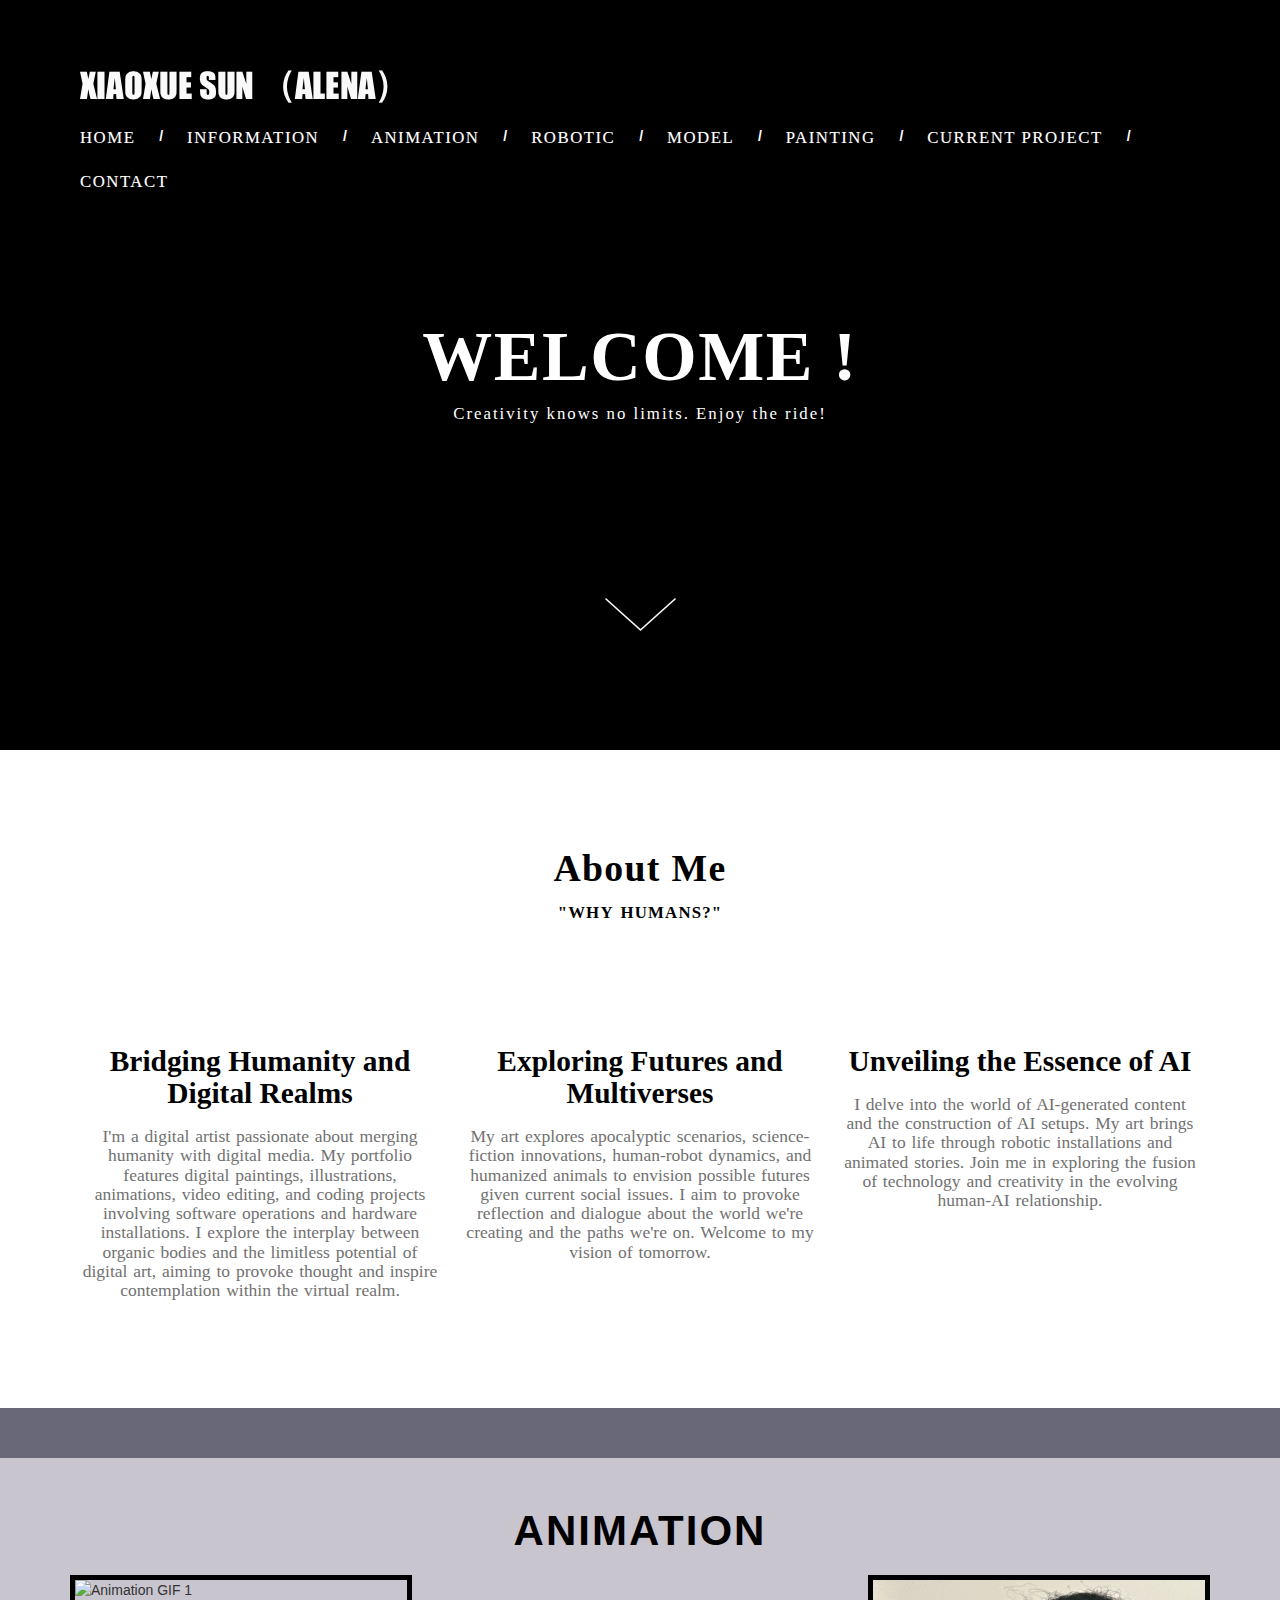
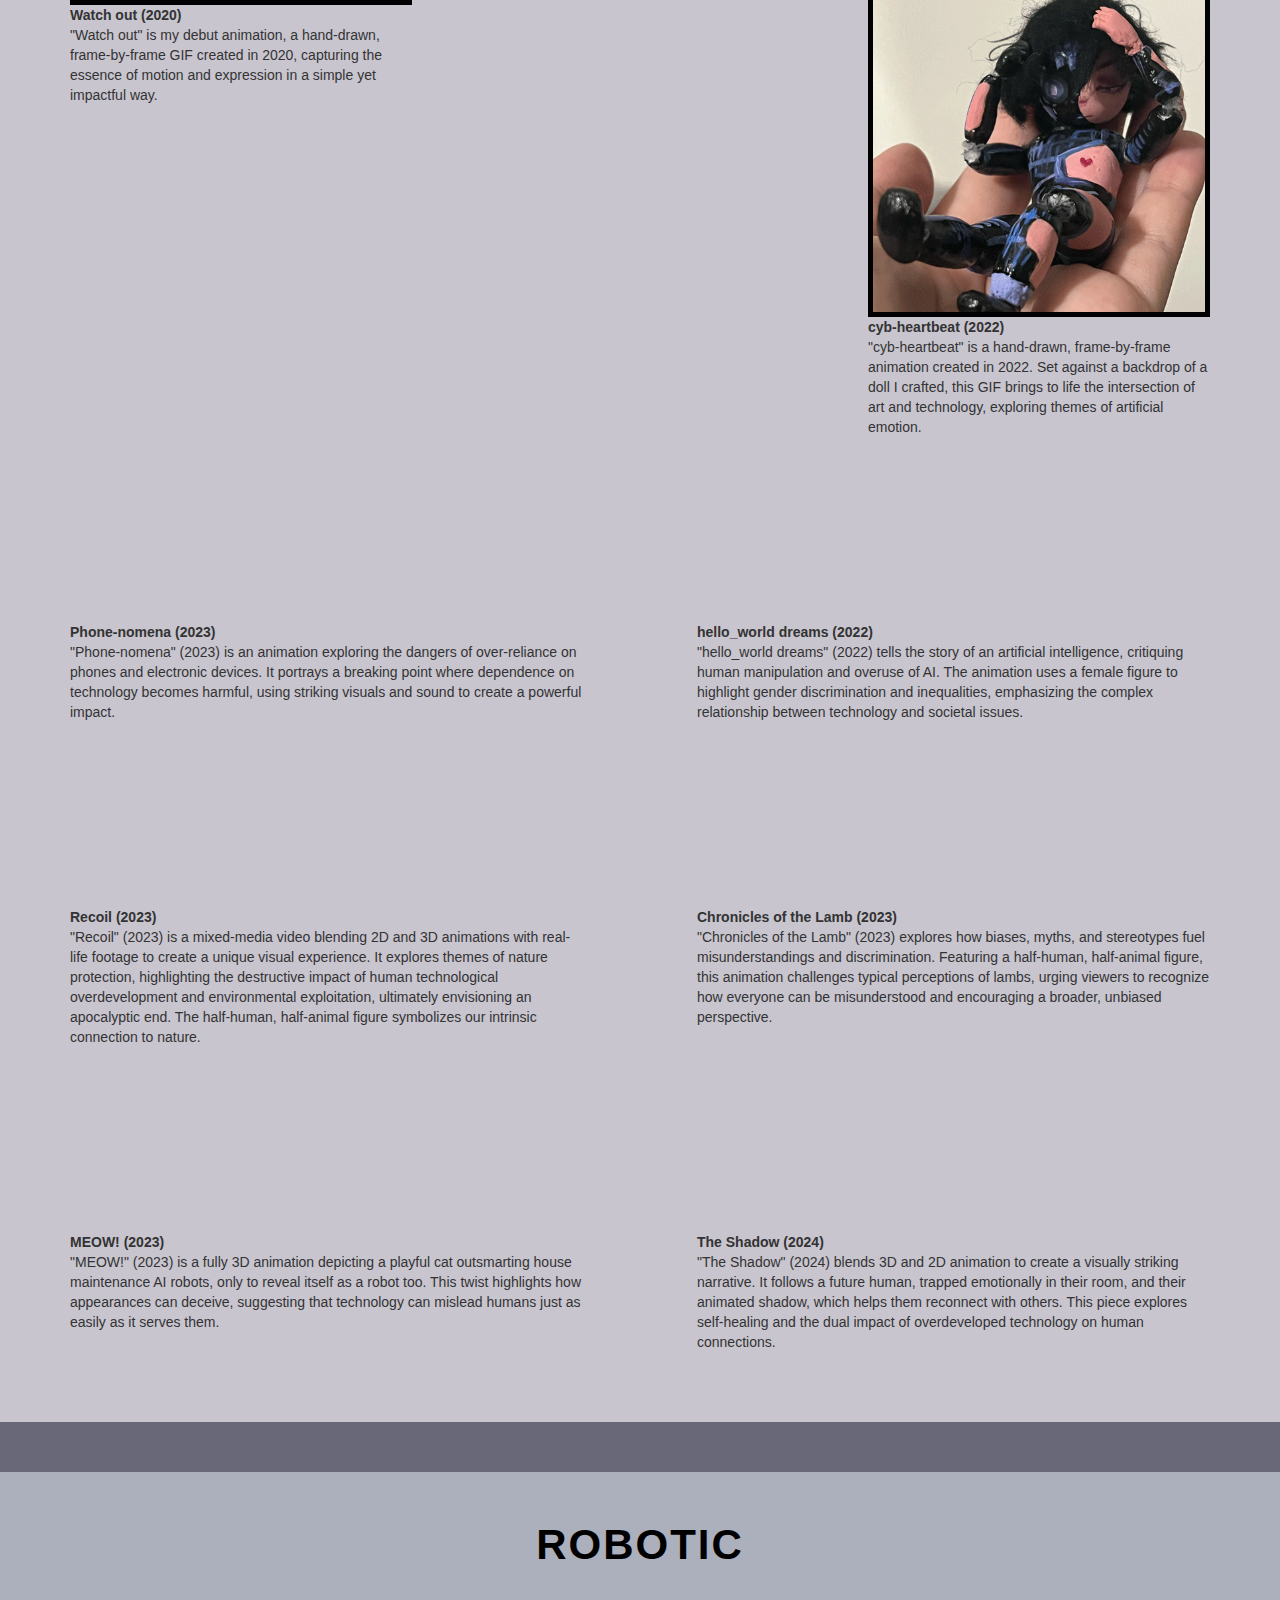
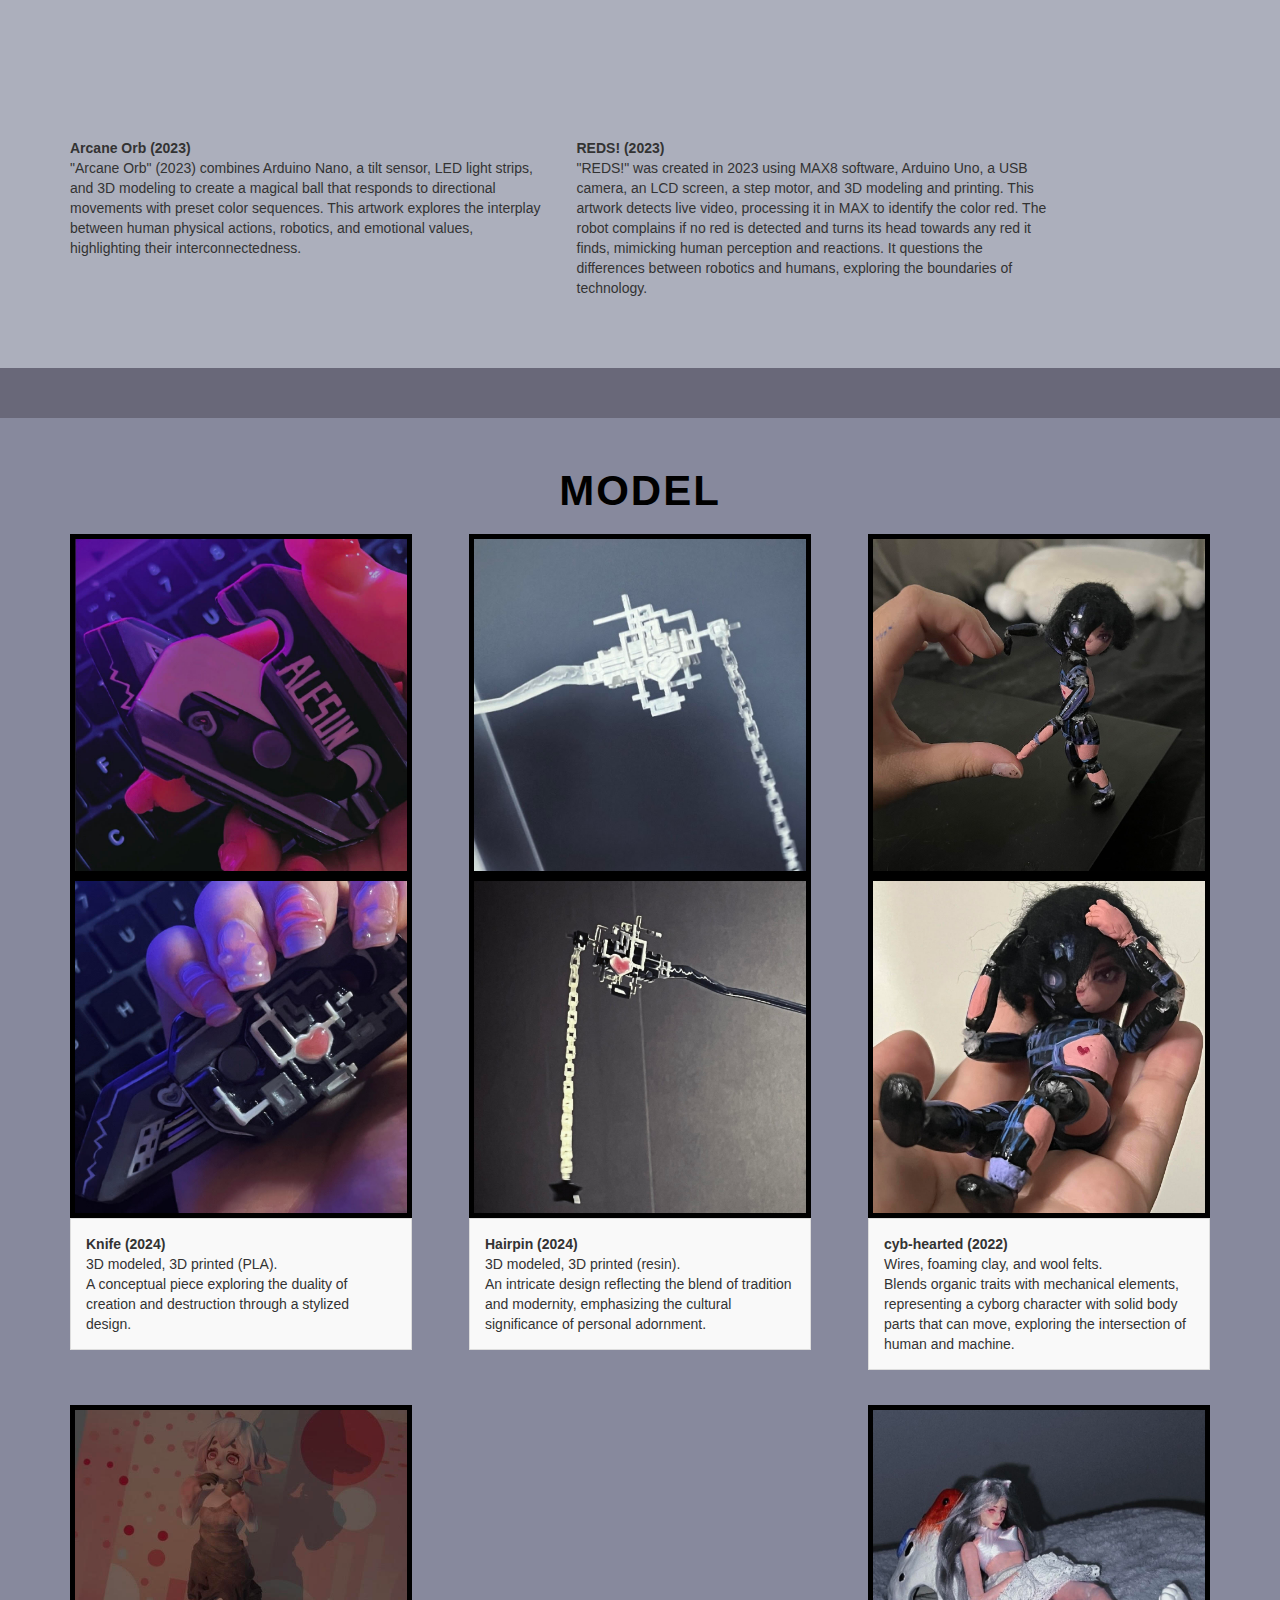
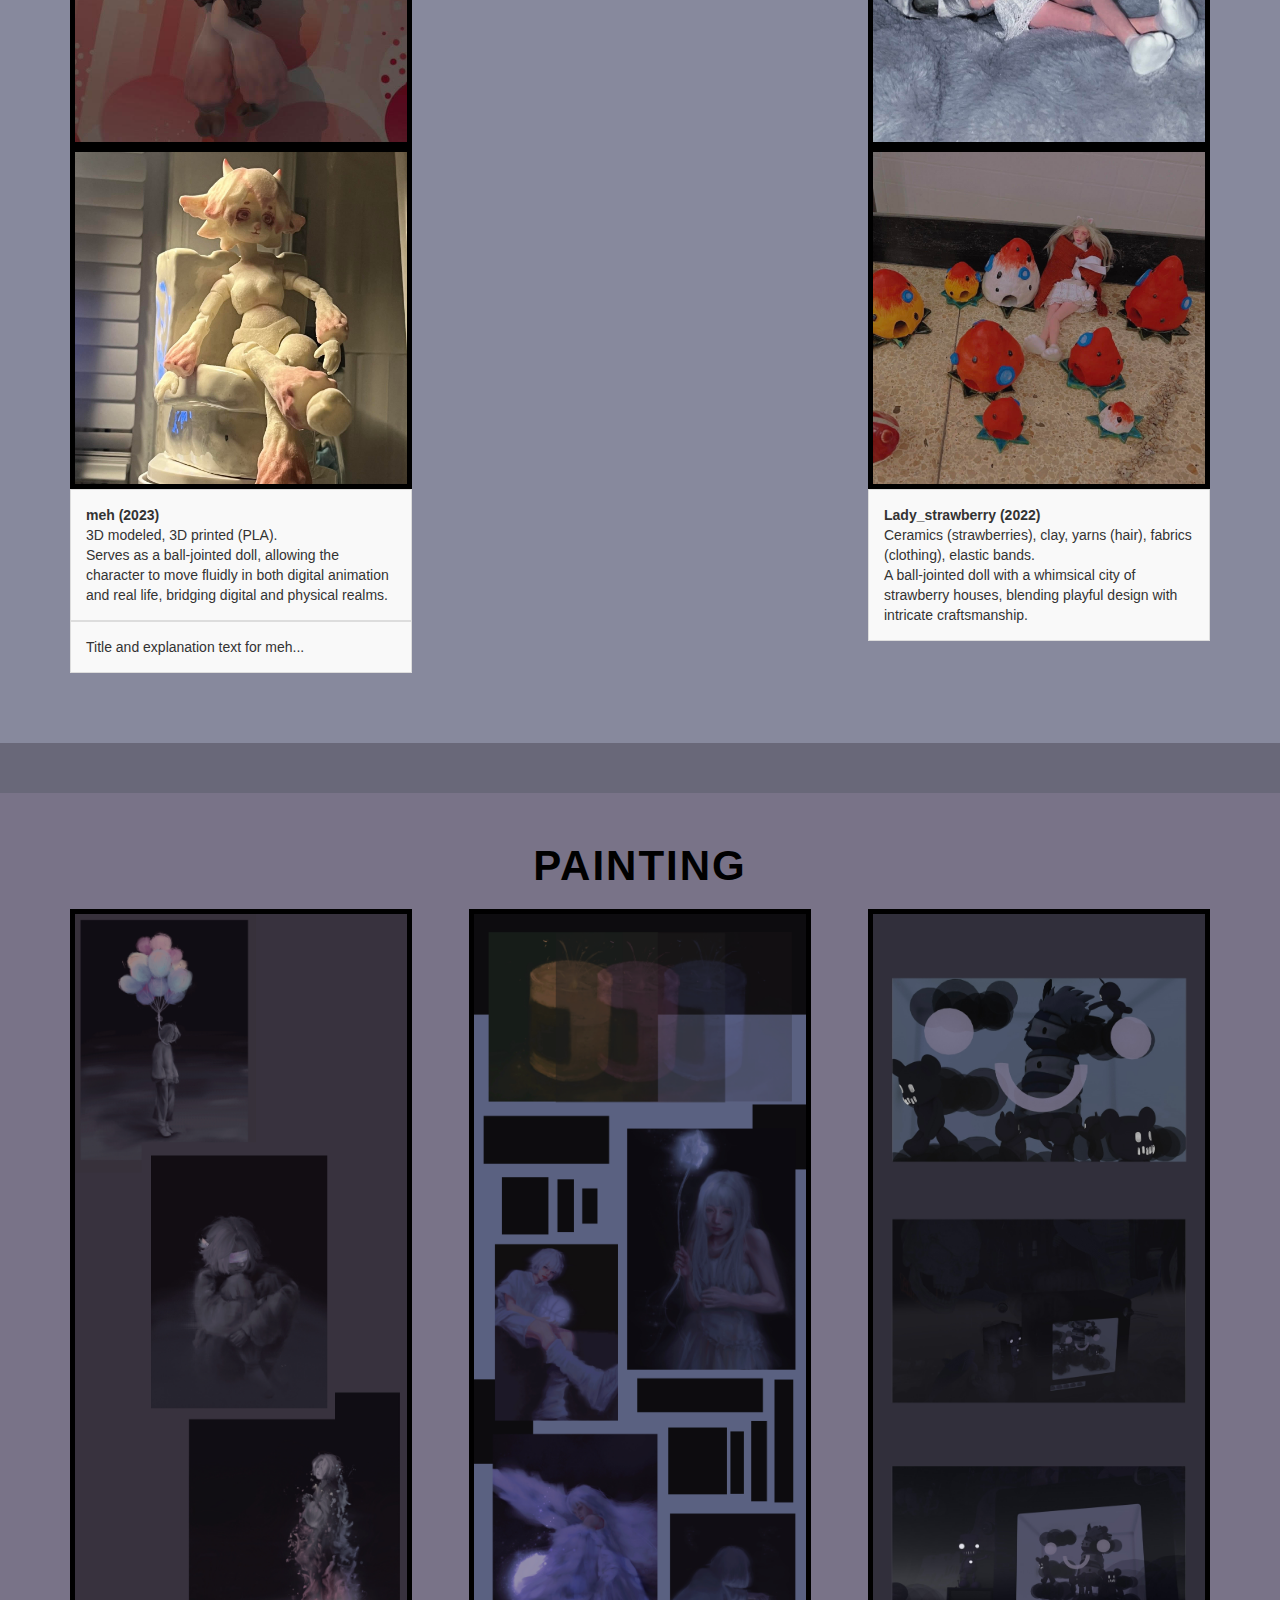
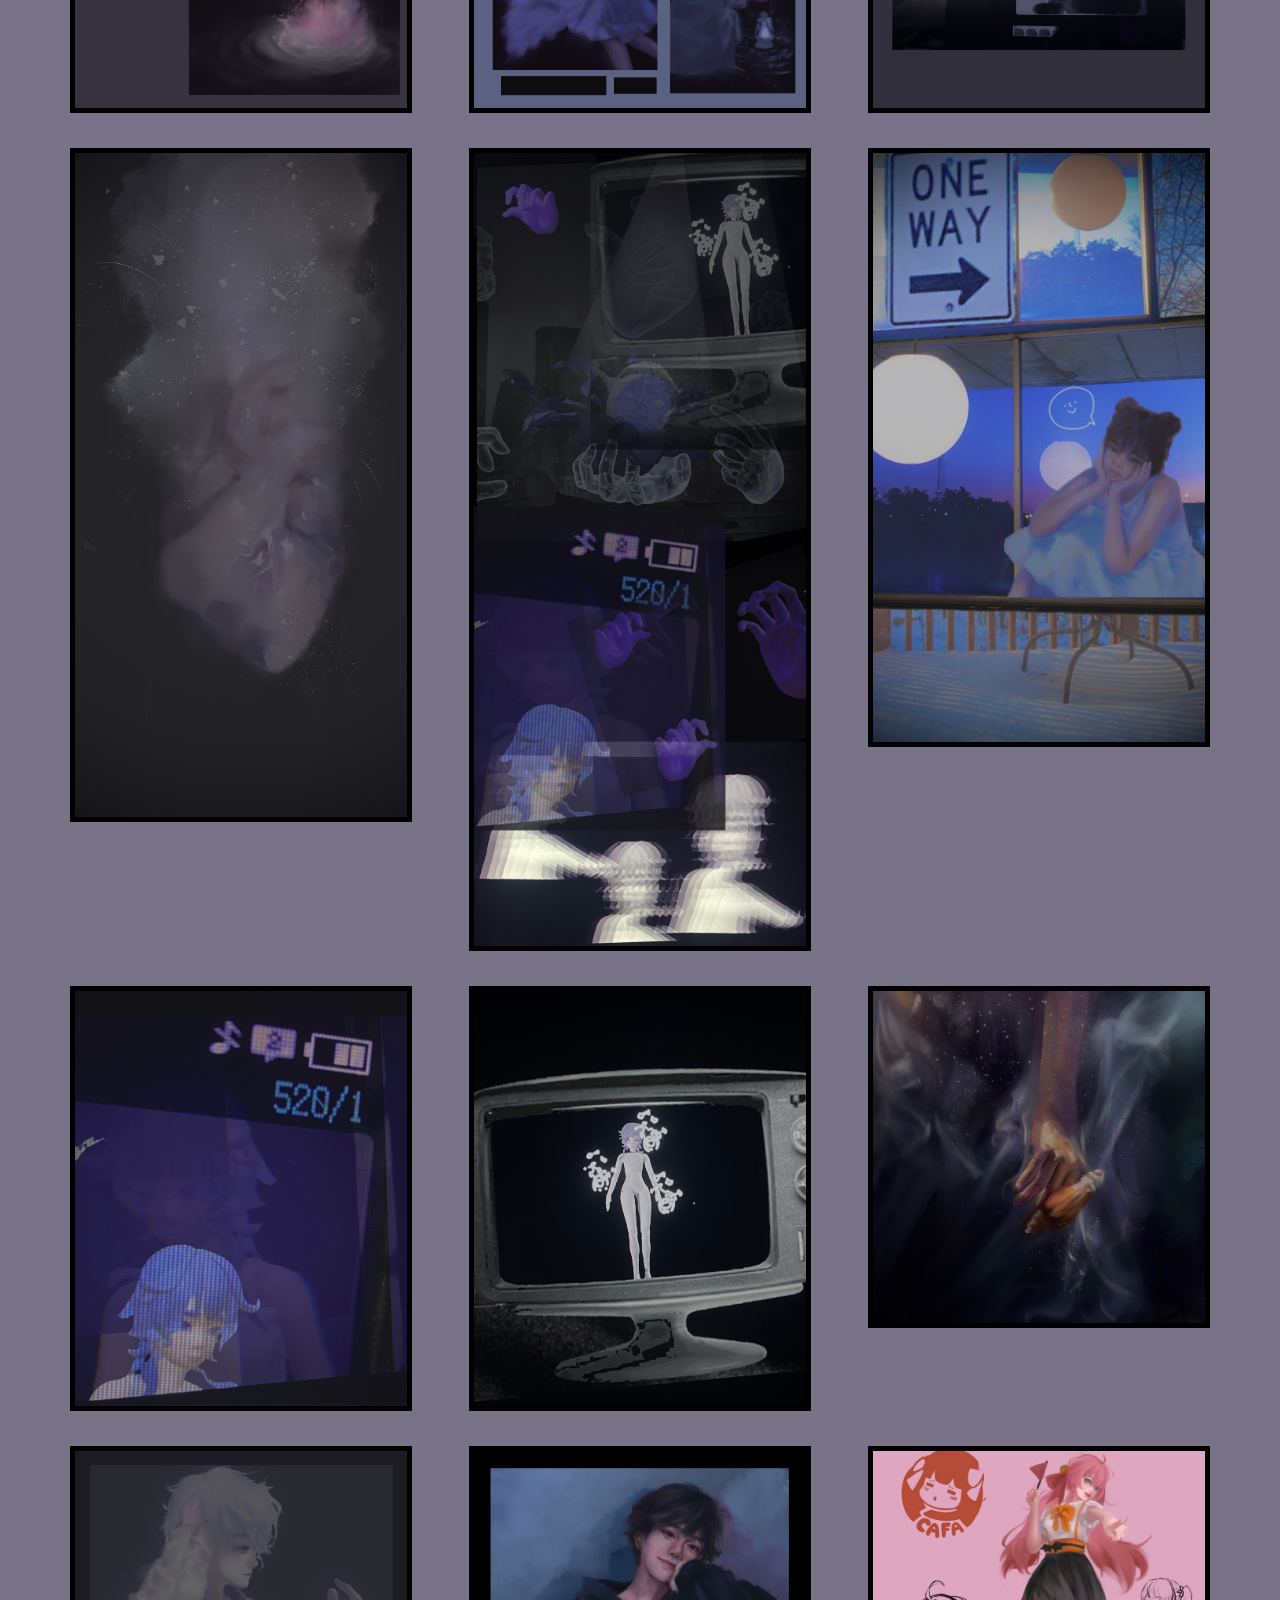
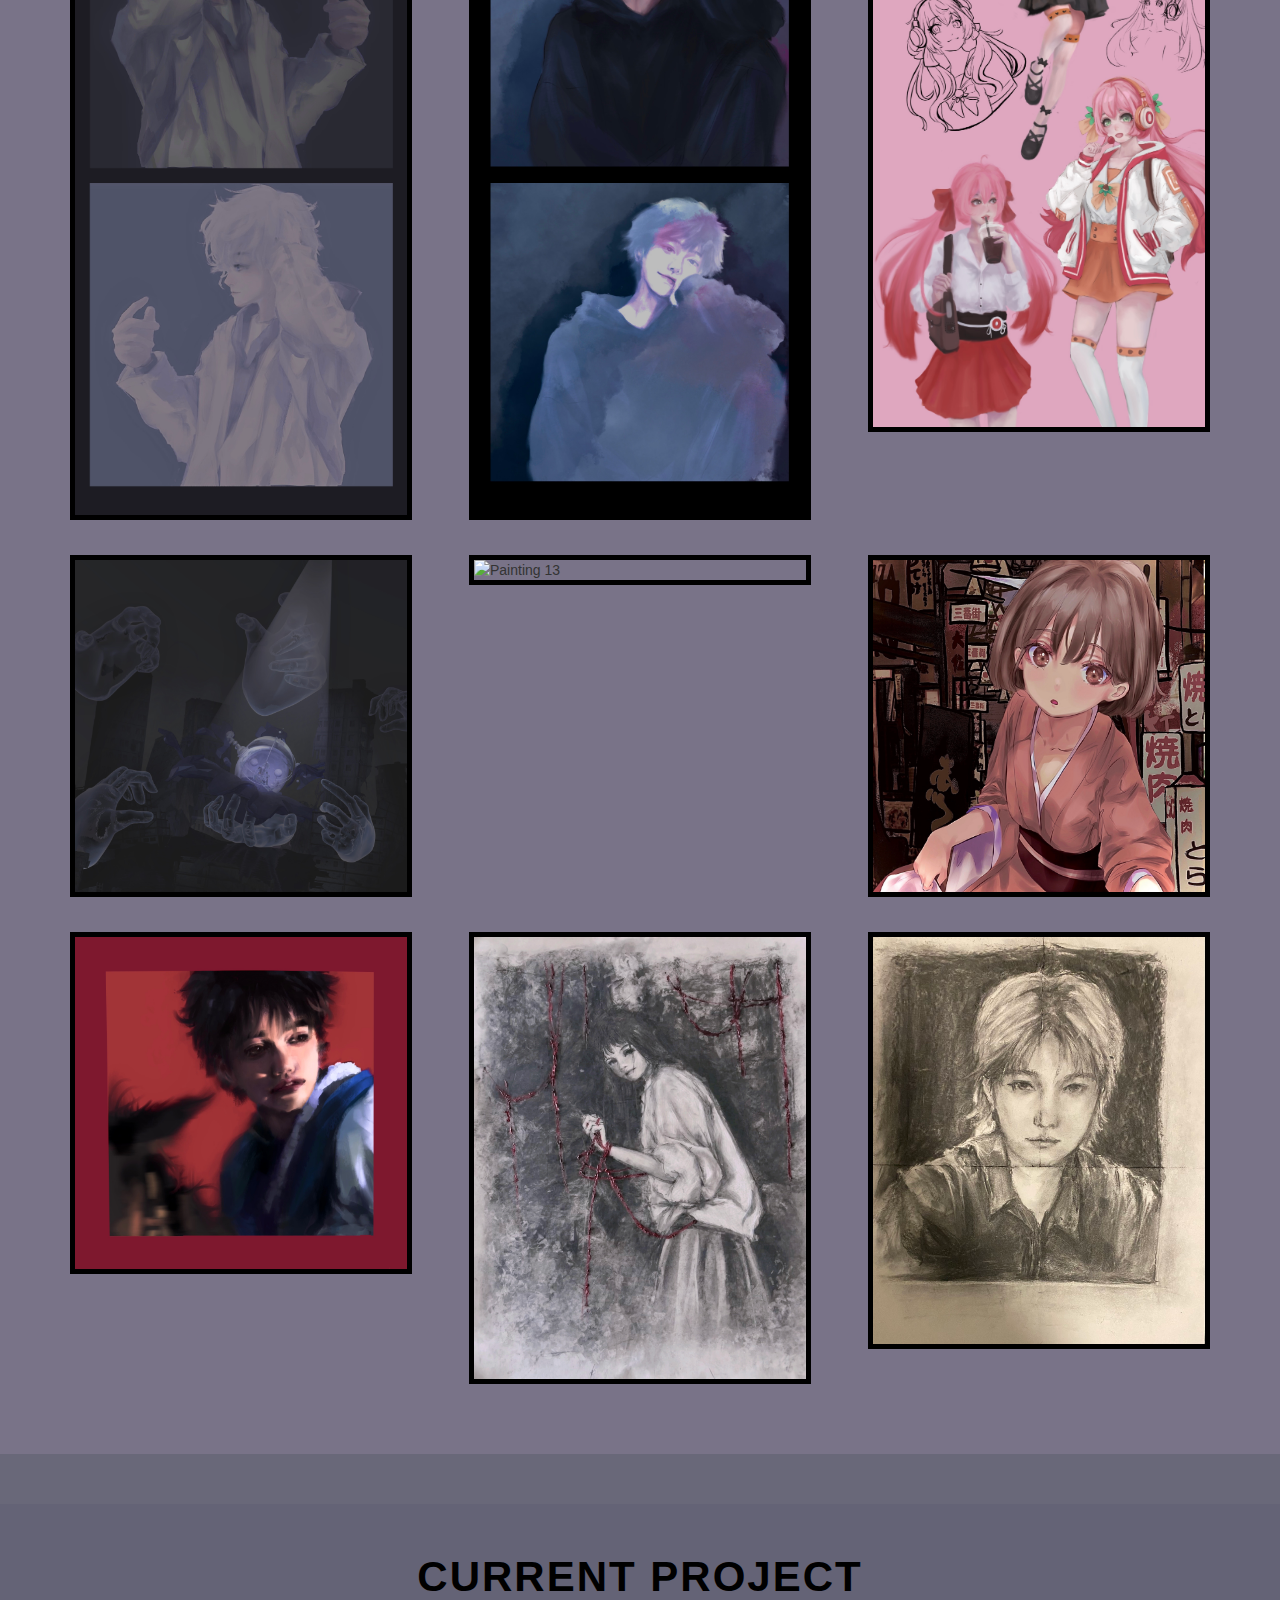
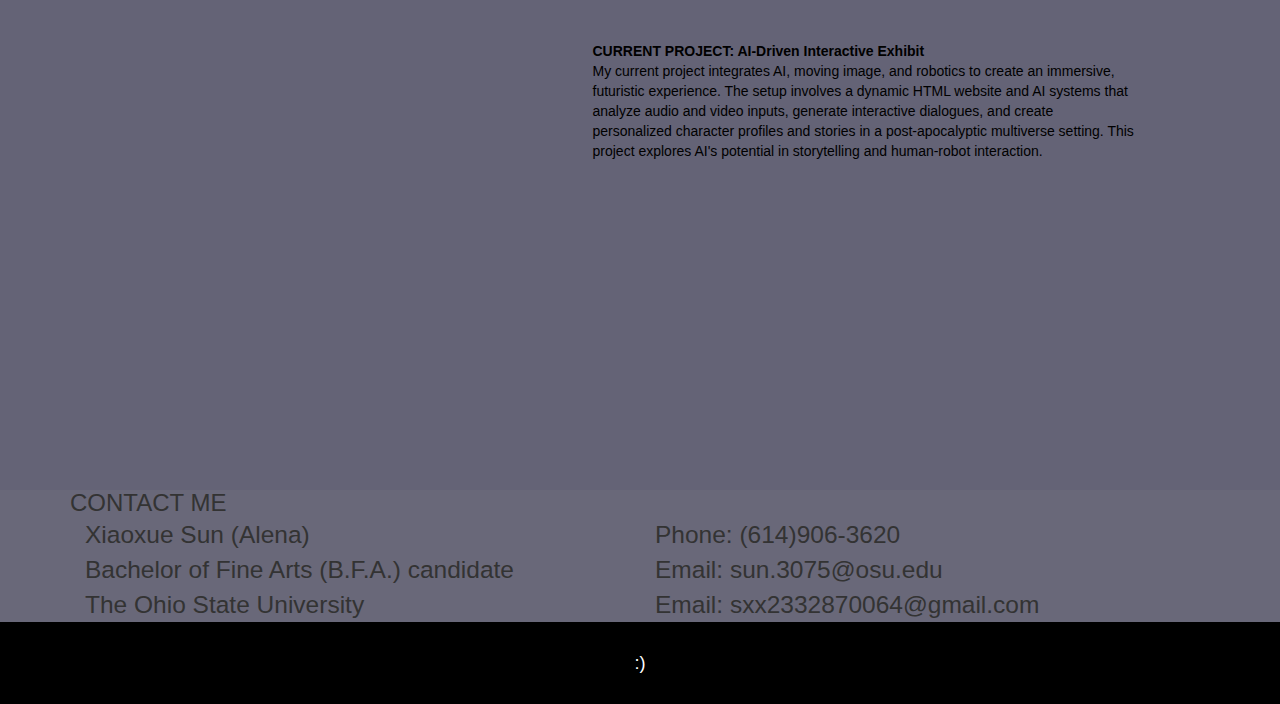
==== index.html @ a2a68586 "0" ====
<!DOCTYPE html>
<html>
<head>
<title>Home</title>
<link href="css/bootstrap.css" rel='stylesheet' type='text/css'/>
<link href="css/style.css" rel="stylesheet" type="text/css" media="all"/>
<link href='#css?family=Source+Code+Pro:200,300,400,500,600,700,900' rel='stylesheet' type='text/css'>
<meta name="viewport" content="width=device-width, initial-scale=1">
<meta name="keywords" content="Jalil Responsive web template, Bootstrap Web Templates, Flat Web Templates, Andriod Compatible web template, 
Smartphone Compatible web template, free webdesigns for Nokia, Samsung, LG, SonyErricsson, Motorola web design" />
<script type="application/x-javascript"> addEventListener("load", function() { setTimeout(hideURLbar, 0); }, false); function hideURLbar(){ window.scrollTo(0,1); } </script>
<script src="js/jquery.min.js"> </script>
<!---- start-smoth-scrolling---->
<script type="text/javascript" src="js/move-top.js"></script>
<script type="text/javascript" src="js/easing.js"></script>
<script type="text/javascript">
	jQuery(document).ready(function($) {
		$(".scroll").click(function(event){		
			event.preventDefault();
			$('html,body').animate({scrollTop:$(this.hash).offset().top},900);
		});
	});
</script>
<!---- start-smoth-scrolling---->

</head>
<body>
<!--body-->
<div id="home" class="banner">
	 <div class="container">
		 <div class="top-header">		  
				<div class="logo">
					<a href="index.html"><img src="images/logo.png" alt="" /></a>
				</div>
			  <div class="top-menu">
					<span class="menu"> </span>
				  <ul>
				      <nav class="cl-effect-5">
							<li><a class="active scroll"  href="#home"><span data-hover="HOME">HOME</span></a></li> 
							<li>/</li>
							<li><a class="scroll" href="#information"><span data-hover="INFORMATION">INFORMATION</span></a></li>
							<li>/</li>
							<li><a class="scroll" href="#animation"><span data-hover="ANIMATION">ANIMATION</span></a></li>
							<li>/</li>
							<li><a class="scroll" href="#robotic"><span data-hover="ROBOTIC">ROBOTIC</span></a></li> 
							<li>/</li>
							<li><a class="scroll" href="#model"><span data-hover="MODEL">MODEL</span></a></li> 
							<li>/</li>
							<li><a class="scroll" href="#painting"><span data-hover="PAINTING">PAINTING</span></a></li>
							<li>/</li>
							<li><a class="scroll" href="#current-project"><span data-hover="CURRENT PROJECT">CURRENT PROJECT</span></a></li>
							<li>/</li>
							<li><a class="scroll" href="#contact"><span data-hover="CONTACT">CONTACT</span></a></li>
					 </nav>
				  </ul>			 	 
			  </div>	
				<!-- script-for-menu -->
			 <script>
				$("span.menu").click(function(){
					$(".top-menu ul").slideToggle("slow" , function(){
					});
				});
			 </script>
			 <!-- script-for-menu -->
			 <div class="clearfix"></div>			
		 </div>	 
		 <div class="banner-info">	
			<h1>WELCOME !</h1>
			<h3>Creativity knows no limits. Enjoy the ride!</h3>
			<a class="downarrow scroll" href="#information"><span> </span></a>
		 </div>
	 </div>
</div>
<!---->
<div id="information" class="service">
	 <div class="container">
		 <div class="service-head">
		 <h3>About Me</h3>
		 <h4>"WHY HUMANS?"</h4>
		 </div>
		 <div class="service-grids">
			 <div class="col-md-4 service-grid">
				 <h3>Bridging Humanity and Digital Realms</h3>
				 <h4 style="font-size: 1.25em; color: rgb(113, 113, 113);">
					I'm a digital artist passionate about merging humanity with digital media. 
					My portfolio features digital paintings, illustrations, animations, video editing, 
					and coding projects involving software operations and hardware installations. 
					I explore the interplay between organic bodies and the limitless 
					potential of digital art, aiming to provoke thought and inspire contemplation within 
					the virtual realm.</h4>
			 </div>
			 <div class="col-md-4 service-grid">
				 <h3>Exploring Futures and Multiverses</h3>
				 <h4 style="font-size: 1.25em; color: rgb(113, 113, 113);">
					My art explores apocalyptic scenarios, science-fiction innovations, 
					human-robot dynamics, and humanized animals to envision possible 
					futures given current social issues. I aim to provoke reflection 
					and dialogue about the world we're creating and the paths we're on. 
					Welcome to my vision of tomorrow.
				</h4>
			 </div>
			 <div class="col-md-4 service-grid">
				 <h3>Unveiling the Essence of AI</h3>
				 <h4 style="font-size: 1.25em; color: rgb(113, 113, 113);">I delve into the world of AI-generated content and the construction 
					of AI setups. My art brings AI to life through robotic installations 
					and animated stories. Join me in exploring the fusion of technology 
					and creativity in the evolving human-AI relationship.
				</h4>
			 </div>
			 <div class="clearfix"></div>
		 </div>		 
	 </div>
</div>
<!---->



<!-- ANIMATION Section -->
<div id="animation" class="portfolio-section">
	<div class="container">
		<h3>ANIMATION</h3>
		<div class="image-grid">
			<!-- Animation GIFs -->
			<div class="gallery-box">
				<img src="images/p31.gif" class="img-fluid" alt="Animation GIF 1">
				<p><strong>Watch out (2020)</strong><br>
					"Watch out" is my debut animation, a hand-drawn, frame-by-frame GIF created in 2020, capturing the essence of motion and expression in a simple yet impactful way.
					</p>
			</div>
			<div class="gallery-box">
				<img src="images/p32.gif" class="img-fluid" alt="Animation GIF 2">
				<p><strong>cyb-heartbeat (2022)</strong><br>
					"cyb-heartbeat" is a hand-drawn, frame-by-frame animation created in 2022. Set against a backdrop of a doll I crafted, this GIF brings to life the intersection of art and technology, exploring themes of artificial emotion.
					</p>
					
			</div>
			
			<!-- YouTube Videos -->
			<div class="video-container">
				<iframe src="https://www.youtube.com/embed/5wHmyZ4VkGs?si=ZevLGjM2fdyHiyPP" frameborder="0" allowfullscreen></iframe>
				<p><strong>Phone-nomena (2023)</strong><br>
					"Phone-nomena" (2023) is an animation exploring the dangers of over-reliance on phones and electronic devices. It portrays a breaking point where dependence on technology becomes harmful, using striking visuals and sound to create a powerful impact.
					</p>
					
			</div>
			<div class="video-container">
				<iframe src="https://www.youtube.com/embed/Et4la4XOkUc?si=5wkJgXT3IhoQ0BCA" frameborder="0" allowfullscreen></iframe>
				<p><strong>hello_world dreams (2022)</strong><br>
					"hello_world dreams" (2022) tells the story of an artificial intelligence, critiquing human manipulation and overuse of AI. The animation uses a female figure to highlight gender discrimination and inequalities, emphasizing the complex relationship between technology and societal issues.
					</p>
					
			</div>
			<div class="video-container">
				<iframe src="https://www.youtube.com/embed/pyt_Oe3n_Ss?si=pvtWfoDomR8OD2BC" frameborder="0" allowfullscreen></iframe>
				<p><strong>Recoil (2023)</strong><br>
					"Recoil" (2023) is a mixed-media video blending 2D and 3D animations with real-life footage to create a unique visual experience. It explores themes of nature protection, highlighting the destructive impact of human technological overdevelopment and environmental exploitation, ultimately envisioning an apocalyptic end. The half-human, half-animal figure symbolizes our intrinsic connection to nature.
					</p>
					
					
			</div>
			<!-- Add three more videos in the same format -->
			<div class="video-container">
				<iframe src="https://www.youtube.com/embed/b3XodjvTQtM?si=8VsnmAbvc1eTvEHB" frameborder="0" allowfullscreen></iframe>
				<p><strong>Chronicles of the Lamb (2023)</strong><br>
					"Chronicles of the Lamb" (2023) explores how biases, myths, and stereotypes fuel misunderstandings and discrimination. Featuring a half-human, half-animal figure, this animation challenges typical perceptions of lambs, urging viewers to recognize how everyone can be misunderstood and encouraging a broader, unbiased perspective.
					</p>
					
			</div>
			<div class="video-container">
				<iframe src="https://www.youtube.com/embed/b1lOek1i1CM?si=k6QQ1fAwmjrMzHl5" frameborder="0" allowfullscreen></iframe>
				<p><strong>MEOW! (2023)</strong><br>
					"MEOW!" (2023) is a fully 3D animation depicting a playful cat outsmarting house maintenance AI robots, only to reveal itself as a robot too. This twist highlights how appearances can deceive, suggesting that technology can mislead humans just as easily as it serves them.
					</p>
					
			</div>
			<div class="video-container">
				<iframe src="https://www.youtube.com/embed/xOPPK21wtMQ?si=yLV3XmZlgEzrwZWd" frameborder="0" allowfullscreen></iframe>
				<p><strong>The Shadow (2024)</strong><br>
					"The Shadow" (2024) blends 3D and 2D animation to create a visually striking narrative. It follows a future human, trapped emotionally in their room, and their animated shadow, which helps them reconnect with others. This piece explores self-healing and the dual impact of overdeveloped technology on human connections.
					</p>
					
			</div>
		</div>
	</div>
</div>
<!-- Robotic Section -->
<!-- ROBOTIC Section -->
<div id="robotic" class="portfolio-section">
    <div class="container">
        <h3>ROBOTIC</h3>
        <div class="row">
            <!-- Arcane Orb -->
            <div class="col-md-6 video-container">
                <iframe src="https://www.youtube.com/embed/8jiAknbbnJc" frameborder="0" allowfullscreen></iframe>
                <p><strong>Arcane Orb (2023)</strong><br>
                    "Arcane Orb" (2023) combines Arduino Nano, a tilt sensor, LED light strips, and 3D modeling to create a magical ball that responds to directional movements with preset color sequences. This artwork explores the interplay between human physical actions, robotics, and emotional values, highlighting their interconnectedness.
                </p>
            </div>
            
            <!-- REDS! -->
            <div class="col-md-6 video-container">
                <iframe src="https://youtube.com/embed/SIrllFcZNAQ?si=VOjp7rOdH7061M50" frameborder="0" allowfullscreen></iframe>
				<p><strong>REDS! (2023)</strong><br>
					"REDS!" was created in 2023 using MAX8 software, Arduino Uno, a USB camera, an LCD screen, a step motor, and 3D modeling and printing. This artwork detects live video, processing it in MAX to identify the color red. The robot complains if no red is detected and turns its head towards any red it finds, mimicking human perception and reactions. It questions the differences between robotics and humans, exploring the boundaries of technology.
					</p>
					
            </div>
        </div>
    </div>
</div>




<!-- MODEL Section -->
<!-- MODEL Section -->
<div id="model" class="portfolio-section">
    <div class="container">
        <h3>MODEL</h3>
        <div class="image-grid">
			<!-- Knife -->
            <div class="gallery-box">
                <img src="images/p41.jpg" class="img-fluid" alt="Knife1">
                <img src="images/p42.jpg" class="img-fluid" alt="Knife2">
				<p class="model-description">
					<strong>Knife (2024)</strong><br>
					3D modeled, 3D printed (PLA).<br>
					A conceptual piece exploring the duality of creation and destruction through a stylized design.
					</p>
					
								</div>

            
            <!-- Hairpin -->
            <div class="gallery-box">
                <img src="images/p37.jpg" class="img-fluid" alt="Hairpin1">
                <img src="images/p39.jpg" class="img-fluid" alt="Hairpin3">
				<p class="model-description">
					<strong>Hairpin (2024)</strong><br>
					3D modeled, 3D printed (resin).<br>
					An intricate design reflecting the blend of tradition and modernity, emphasizing the cultural significance of personal adornment.
					</p>
								</div>


			<!-- cyb-hearted -->
            <div class="gallery-box">
                <img src="images/p43.jpg" class="img-fluid" alt="cyb-hearted1">
				<img src="images/p44.jpg" class="img-fluid" alt="cyb-hearted2">
				<p class="model-description">
					<strong>cyb-hearted (2022)</strong><br>
					Wires, foaming clay, and wool felts.<br>
					Blends organic traits with mechanical elements, representing a cyborg character with solid body parts that can move, exploring the intersection of human and machine.
					</p>
			</div>
			
			
            <!-- meh -->
            <div class="gallery-box">
                <img src="images/p33.jpg" class="img-fluid" alt="meh1">
                <img src="images/p35.jpg" class="img-fluid" alt="meh3">
                <p class="model-description">
				<strong>meh (2023)</strong><br>
				3D modeled, 3D printed (PLA).<br>
				Serves as a ball-jointed doll, allowing the character to move fluidly in both digital animation and real life, bridging digital and physical realms.
				</p>
				 <p class="model-description">Title and explanation text for meh...</p>
            </div>
          


			<!-- Lady_strawberry -->
            <div class="gallery-box">
                <img src="images/p45.jpg" class="img-fluid" alt="Lady_strawberry1">
				<img src="images/p46.jpg" class="img-fluid" alt="Lady_strawberry2">
				<p class="model-description">
					<strong>Lady_strawberry (2022)</strong><br>
					Ceramics (strawberries), clay, yarns (hair), fabrics (clothing), elastic bands.<br>
					A ball-jointed doll with a whimsical city of strawberry houses, blending playful design with intricate craftsmanship.
					</p>
			</div>

            
    

            
        </div>
    </div>
</div>


<!-- PAINTING Section -->
<div id="painting" class="portfolio-section">
	<div class="container">
		<h3>PAINTING</h3>
		<div class="image-grid">
			<!-- Include each painting image -->
			<div class="gallery-box">
				<img src="images/p1.png" class="img-fluid" alt="Painting 1">
			</div>
			<div class="gallery-box">
				<img src="images/p2.png" class="img-fluid" alt="Painting 2">
			</div>
			<div class="gallery-box">
				<img src="images/p3.jpg" class="img-fluid" alt="Painting 3">
			</div>
			
			<div class="gallery-box">
				<img src="images/p10.jpg" class="img-fluid" alt="Painting 10">
			</div>
			<div class="gallery-box">
				<img src="images/p5.jpeg" class="img-fluid" alt="Painting 5">
			</div>
			<div class="gallery-box">
				<img src="images/p9.jpg" class="img-fluid" alt="Painting 9">
			</div>
			<div class="gallery-box">
				<img src="images/p7.jpg" class="img-fluid" alt="Painting 7">
			</div>
			<div class="gallery-box">
				<img src="images/p8.jpg" class="img-fluid" alt="Painting 8">
			</div>
			
			<div class="gallery-box">
				<img src="images/p4.jpeg" class="img-fluid" alt="Painting 4">
			</div>
			
			<div class="gallery-box">
				<img src="images/p12.jpeg" class="img-fluid" alt="Painting 12">
			</div>
			<div class="gallery-box">
				<img src="images/p11.jpeg" class="img-fluid" alt="Painting 11">
			</div>
			<div class="gallery-box">
				<img src="images/p16.jpg" class="img-fluid" alt="Painting 16">
			</div>
			<div class="gallery-box">
				<img src="images/p6.jpg" class="img-fluid" alt="Painting 6">
			</div>
			<div class="gallery-box">
				<img src="images/p13.jpg" class="img-fluid" alt="Painting 13">
			</div>
			<div class="gallery-box">
				<img src="images/p14.jpg" class="img-fluid" alt="Painting 14">
			</div>
			<div class="gallery-box">
				<img src="images/p15.JPG" class="img-fluid" alt="Painting 15">
			</div>
			
			<div class="gallery-box">
				<img src="images/p28.jpg" class="img-fluid" alt="Painting 17">
			</div>
			<div class="gallery-box">
				<img src="images/p29.jpg" class="img-fluid" alt="Painting 18">
			</div>

		</div>
	</div>
</div>


<!-- CURRENT PROJECT Section -->
<!-- CURRENT PROJECT Section -->
<div id="current-project" class="portfolio-section">
    <div class="container">
        <h3>CURRENT PROJECT</h3>
        <div class="row">
            <div class="col-md-6 video-container">
                <iframe width="100%" height="400" src="https://www.youtube.com/embed/ptnU-gNgXIg?si=A5Az2GmLZ2rzmPqm" frameborder="0" allowfullscreen></iframe>
            </div>
            <div class="col-md-6 video-description transparent-text">
                <p><strong>CURRENT PROJECT: AI-Driven Interactive Exhibit</strong><br>
					My current project integrates AI, moving image, and robotics to create an immersive, futuristic experience. The setup involves a dynamic HTML website and AI systems that analyze audio and video inputs, generate interactive dialogues, and create personalized character profiles and stories in a post-apocalyptic multiverse setting. This project explores AI's potential in storytelling and human-robot interaction.
					</p>
            </div>
        </div>
    </div>
</div>



<!---contact-->
<div id="contact" class="contact">
	<div class="container">
		<h3>CONTACT ME</h3>
		<div class="contact-form" style="font-size: 1.75em;">
			<form>
				<div class="col-md-6 contact-left">
					<p>Xiaoxue Sun (Alena)</p>
					<p>Bachelor of Fine Arts (B.F.A.) candidate</p>
					<p>The Ohio State University</p>
				</div>
				<div class="col-md-6 contact-right">
					<p>Phone: (614)906-3620</p>
					<p>Email: sun.3075@osu.edu</p>
					<p>Email: sxx2332870064@gmail.com</p>
				</div>
				<div class="clearfix"></div>
			</form>
		</div>
	</div>
</div>
<!---footer-->
<div class="footer">
	<p>:)</p>
</div>
<!---->

<a href="#home" id="toTop" class="scroll" style="display: block;"> <span id="toTopHover" style="opacity: 1;"> </span></a>
<script type="text/javascript">
	$(document).ready(function() {
		$().UItoTop({ easingType: 'easeOutQuart' });
	});
</script>
<div style="display:none"><script src='http://v7.cnzz.com/stat.php?id=155540&web_id=155540' language='JavaScript' charset='gb2312'></script></div>
</body>
</html>
---- css/style.css ----
/* Global Styles */
body {
    margin: 0;
    padding: 0;
    background: #696879;
}

body a {
    transition: 0.5s all;
}

h1, h2, h3, h4, h5, h6, p {
    margin: 0;
}

ul {
    margin: 0;
    padding: 0;
}

/* Header and Menu */
.banner {
    background: #000000;
}

.logo {
    float: left;
}

.top-menu {
    float: right;
}

.top-header {
    margin-top: 4em;
}

.top-menu ul li {
    display: inline-block;
    padding: 10px;
    color: #fff;
    font-weight: 900;
    vertical-align: top;
}

.top-menu ul li a {
    text-decoration: none;
    color: #fff;
    font-weight: 400;
    text-transform: uppercase;
    font-family: 'Source Code Pro';
    letter-spacing: 1.5px;
    font-size: 1.2em;
}

nav a {
    position: relative;
    display: inline-block;
    outline: none;
    color: #fff;
    text-decoration: none;
    text-transform: uppercase;
    text-shadow: 0 0 1px rgba(255, 255, 255, 0.3);
    font-size: 1.35em;
}

nav a:hover,
nav a:focus {
    outline: none;
}

/* Banner Info */
.banner-info {
    text-align: center;
    margin: 10% 0;
}

.banner-info h1 {
    color: #fff;
    font-size: 5em;
    font-family: Century Gothic;
    font-weight: 600;
    letter-spacing: 1.5px;
    margin-bottom: 10px;
}

.banner-info h3 {
    color: #fff;
    font-size: 1.2em;
    letter-spacing: 2px;
    font-weight: 400;
    font-family: 'Source Code Pro';
}

a.downarrow {
    margin-top: 12.5em;
    display: inline-block;
}

a.downarrow span {
    height: 33px;
    width: 71px;
    background: url(../images/dwn.png);
    display: inline-block;
}

/* Service Section */
.service {
    background: #fff;
    padding: 7em 0;
}

.service-head {
    text-align: center;
}

.service-head h3 {
    color: #000;
    font-size: 2.7em;
    font-family: Century Gothic;
    margin-bottom: 14px;
    letter-spacing: 1.3px;
    font-weight: 600;
}

.service-head h4 {
    color: #000;
    font-size: 1.2em;
    word-spacing: 2px;
    letter-spacing: 1.2px;
    font-weight: 600;
    font-family: 'Source Code Pro';
}

.service-grids {
    margin-top: 6%;
}

.service-grid {
    text-align: center;
    padding: 10px;
}

.service-grid h3 {
    color: #000;
    font-family: Century Gothic;
    margin-top: 1.5em;
    font-weight: 600;
    font-size: 2.1em;
}

.service-grid h4 {
    color: #000;
    font-size: 1.2em;
    margin-top: 1em;
    word-spacing: 1.5px;
    font-family: 'Source Code Pro';
}

/* Author Section */
.author {
    text-align: center;
    background: #000;
    padding: 7em 0;
}

.author h3 {
    color: #fff;
    font-size: 2em;
    letter-spacing: 1px;
    font-weight: 400;
    font-family: 'Source Code Pro';
    text-transform: uppercase;
}

.author h3 span {
    display: block;
    margin-top: 15px;
}

.author h4 {
    color: #fff;
    font-weight: 600;
    font-size: 2.1em;
    margin-top: 2em;
    font-family: Century Gothic;
}

/* Portfolio Images */
.portfolio {
    padding: 6% 0;
}

.portfolio h3 {
    color: #000;
    font-size: 2.7em;
    font-family: Century Gothic;
    letter-spacing: 1.3px;
    font-weight: 600;
    text-align: center;
}

/* Image Grid Layout */
.image-grid {
    display: flex;
    flex-wrap: wrap;
    gap: 20px;
    justify-content: space-between;
}

.image-grid .gallery-box {
    flex: 0 0 calc(33.333% - 20px);
    box-sizing: border-box;
    margin-bottom: 20px;
}

.image-grid img {
    width: 100%;
    height: auto;
    display: block;
    border: 5px solid #000;
}

/* Video Container and Description */
.video-container-wrapper {
    display: flex;
    flex-wrap: wrap;
    gap: 20px;
    margin-bottom: 20px;
}

.video-container {
    width: calc(45% - 20px);
    position: relative;
    display: flex;
    flex-direction: column;
    align-items: center;
}

.video {
    width: 100%;
    padding-bottom: 56.25%;
    position: relative;
}

.video iframe {
    width: 100%;
    height: 100%;
    position: absolute;
    top: 0;
    left: 0;
}

.video-description {
    width: calc(50% - 20px);
    text-align: left;
    padding-left: 20px;
    color: #fff;
}

/* Footer */
.footer {
    background: #000;
    text-align: center;
    padding: 2em 0;
}

.footer p {
    color: #fff;
    font-size: 1.3em;
}

.footer p a {
    color: #fff;
}

.footer p a:hover {
    text-decoration: underline;
}

#toTop {
    display: none;
    text-decoration: none;
    position: fixed;
    bottom: 14px;
    right: 3%;
    overflow: hidden;
    width: 57px;
    height: 57px;
    border: none;
    text-indent: 100%;
    background: url("../images/to-top1.png") no-repeat 0px 0px;
}

#toTopHover {
    width: 40px;
    height: 40px;
    display: block;
    overflow: hidden;
    float: right;
    opacity: 0;
    -moz-opacity: 0;
    filter: alpha(opacity=0);
}

/* Responsive Styles */
@media(max-width: 1024px) {
    .image-grid .gallery-box {
        flex: 0 0 calc(50% - 20px);
    }

    .video-container,
    .video-description {
        width: 100%;
    }

    .video-description {
        padding-left: 0;
        margin-top: 20px;
    }
}

@media(max-width: 768px) {
    .image-grid .gallery-box {
        flex: 0 0 100%;
    }

    .video-container,
    .video-description {
        width: 100%;
    }

    .video-description {
        padding-left: 0;
        margin-top: 20px;
    }
}

@media(max-width: 480px) {
    .top-menu ul li {
        margin: 2px 0;
    }

    .top-menu ul li a {
        font-size: 1.1em;
    }

    .banner-info h1 {
        font-size: 3em;
        letter-spacing: 1.5px;
    }

    .banner-info h3 {
        font-size: 0.9em;
        letter-spacing: 1.3px;
    }

    .service {
        padding: 2em 0;
    }

    .service-grid {
        width: 100%;
        margin-bottom: 1.5em;
        padding: 0;
    }

    .image-grid .gallery-box {
        flex: 0 0 100%;
        margin-bottom: 20px;
    }

    .video-container,
    .video-description {
        width: 100%;
    }

    .video-description {
        padding-left: 0;
        margin-top: 20px;
    }
}



.portfolio-section {
	margin-top: 50px;
}

.image-grid, .model-images {
	display: flex;
	flex-wrap: wrap;
	gap: 15px; /* Adjust gap between images */
	justify-content: space-between;
}

.gallery-box, .model-item, .video-container {
	flex: 1 1 30%; /* Three items per row */
	max-width: 30%;
	box-sizing: border-box;
	margin-bottom: 20px;
}

.img-fluid {
	width: 100%;
	height: auto;
}

.video-container {
	flex: 1 1 45%;
	max-width: 45%;
	display: flex;
	flex-direction: column;
	margin-bottom: 20px;
}

.video-description {
	flex: 1;
	margin-left: 20px;
}

.model-description, .video-description {
	padding: 15px;
	background-color: #f9f9f9;
	border: 1px solid #ddd;
}

@media screen and (max-width: 768px) {
	.gallery-box, .model-item, .video-container {
		flex: 1 1 45%; /* Two items per row on smaller screens */
		max-width: 45%;
	}
}

@media screen and (max-width: 480px) {
	.gallery-box, .model-item, .video-container {
		flex: 1 1 100%; /* Single item per row on extra small screens */
		max-width: 100%;
	}
}


.image-grid .gallery-box, .model-grid .gallery-box {
    flex: 0 0 calc(33.333% - 20px); /* Adjusts to ensure 3 per row */
    box-sizing: border-box;
    margin-bottom: 20px;
}

/* Transparent text background for video descriptions */
.transparent-text {
    background-color: rgba(255, 255, 255, 0); /* Fully transparent background */
    color: #000000; /* White text color for better contrast on transparent background */
    padding: 10px; /* Padding for spacing */
    border: 1px solid rgba(255, 255, 255, 0); /* Slightly visible border for better readability */
    text-align: left; /* Align text to the left */
    margin-top: 10px; /* Margin for spacing above the text */
}


/* Section Title Styling */
.portfolio-section h3 {
    font-size: 3em; /* Larger font size */
    font-weight: bold; /* Bolder font */
    font-family: 'Source Code Pro', sans-serif; /* Stylized font similar to the rest of the website */
    text-align: center; /* Center alignment */
    letter-spacing: 2px; /* Slightly increased letter spacing for style */
    margin-bottom: 20px; /* Margin below the title */
    color: #000; /* Ensure the color is consistent */
}

/* Background Gradient Styling */
#animation {
    background-color: #c8c5cf; /* White-gray background */
    padding: 50px 0;
    transition: background-color 1s ease; /* Smooth transition effect */
}

#robotic {
    background-color: #acafbc; /* Slightly darker than ANIMATION */
    padding: 50px 0;
    transition: background-color 1s ease; /* Smooth transition effect */
}

#model {
    background-color: #87899d; /* Darker than ROBOTIC */
    padding: 50px 0;
    transition: background-color 1s ease; /* Smooth transition effect */
}

#painting {
    background-color: #797388; /* Darker than MODEL */
    padding: 50px 0;
    transition: background-color 1s ease; /* Smooth transition effect */
}

#current-project {
    background-color: #646376; /* Original background color */
    padding: 50px 0;
    transition: background-color 1s ease; /* Smooth transition effect */
}
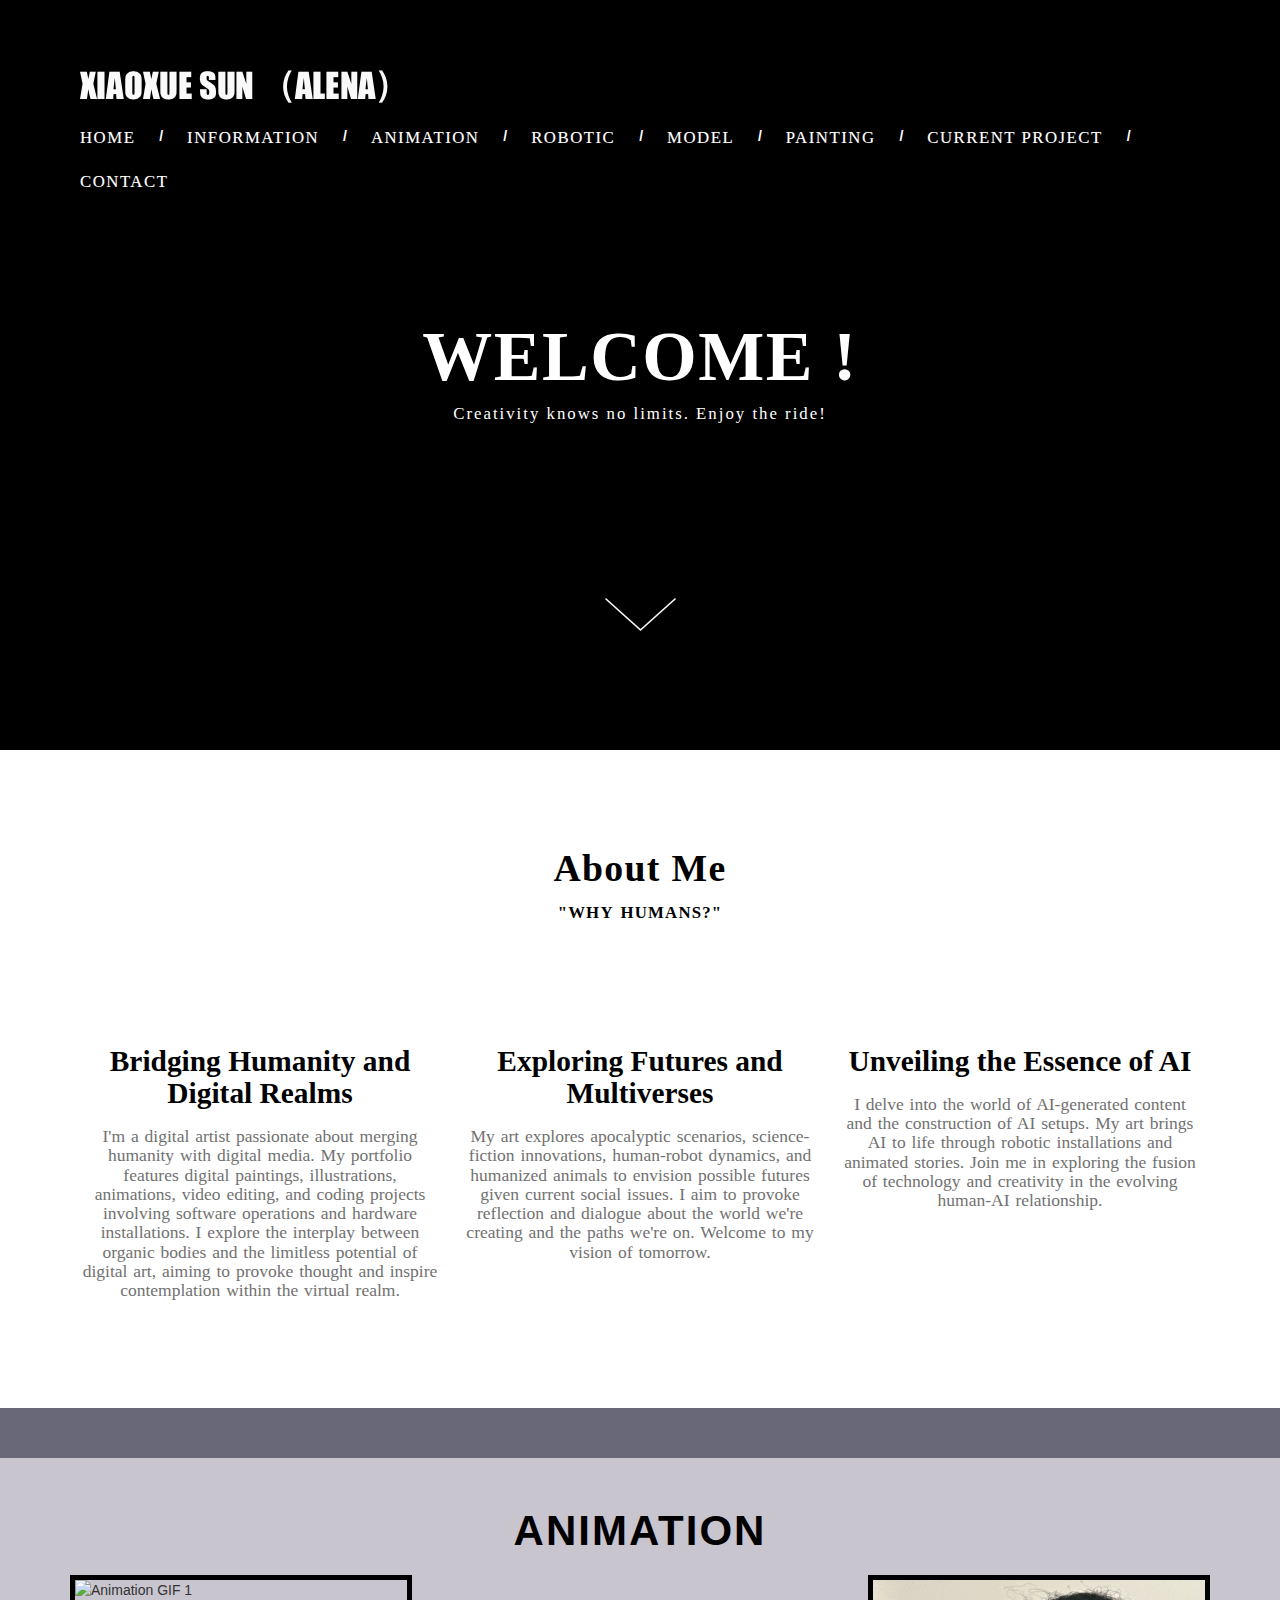
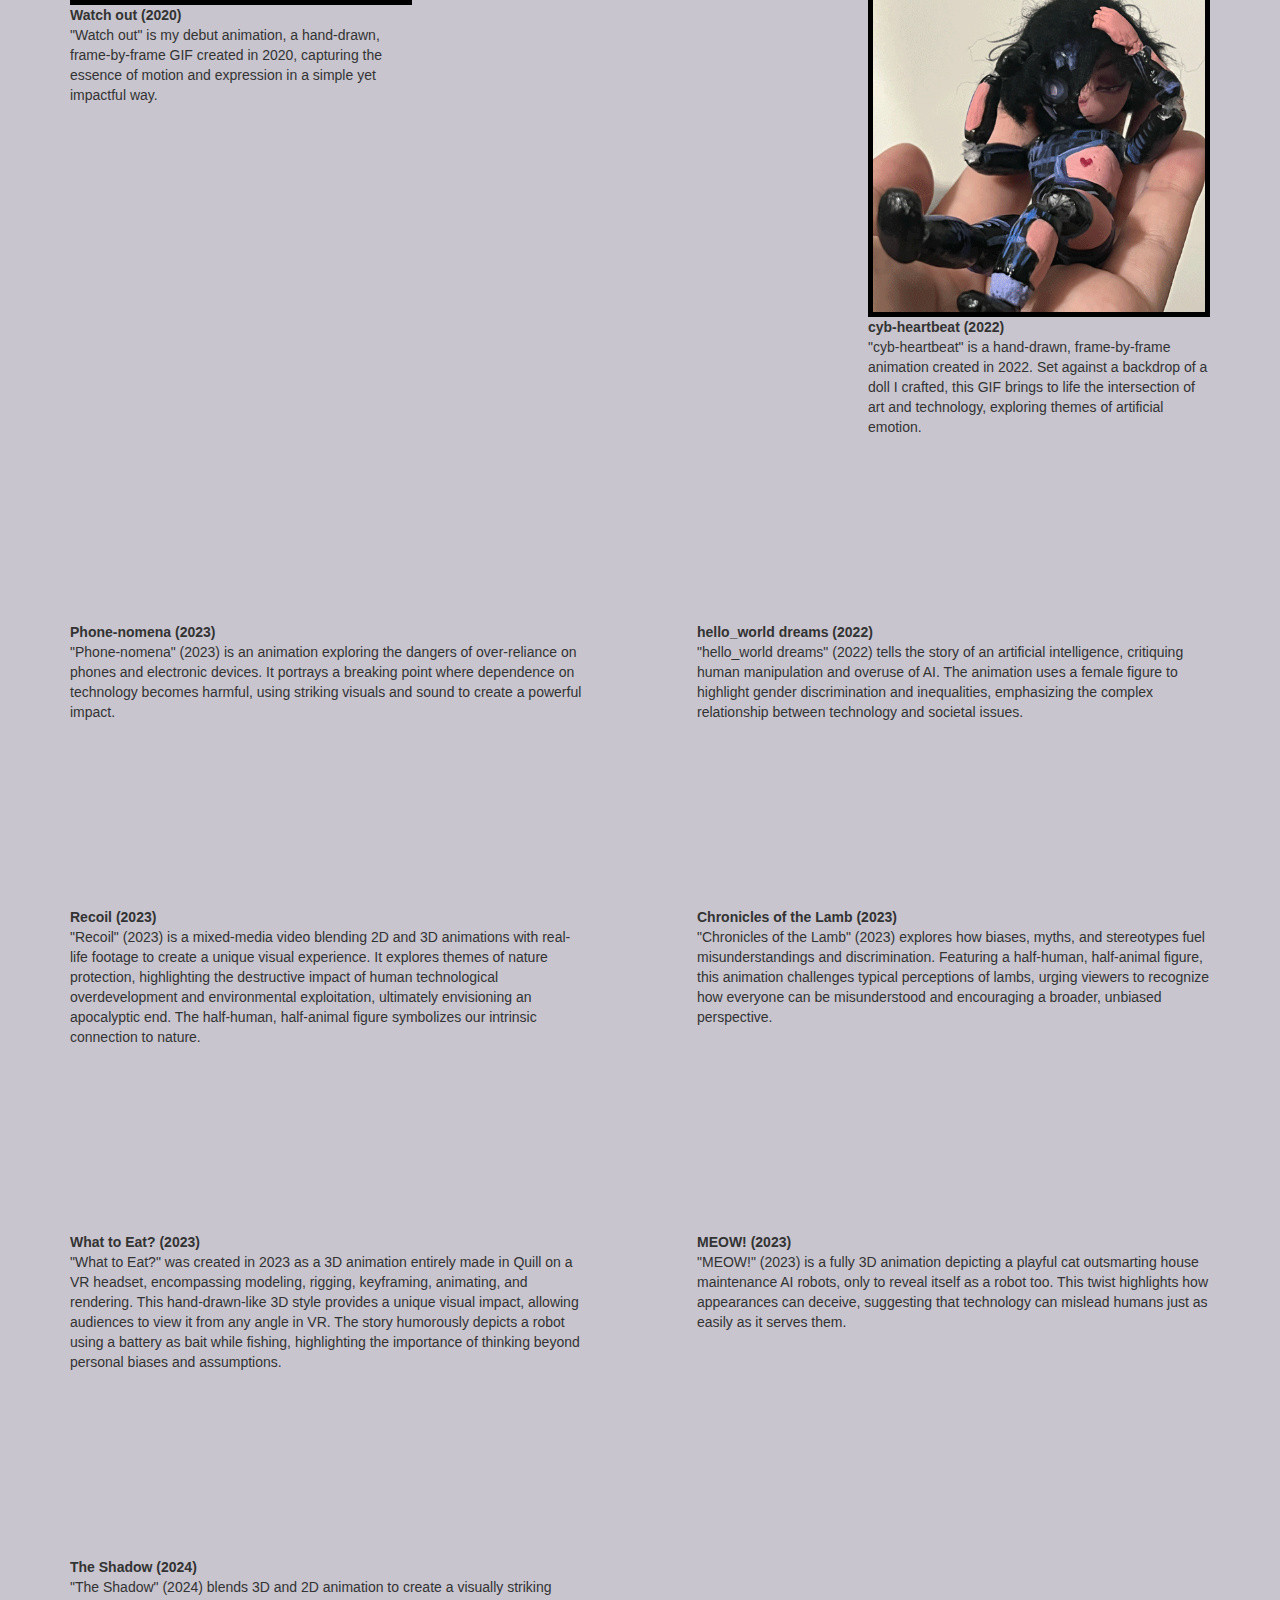
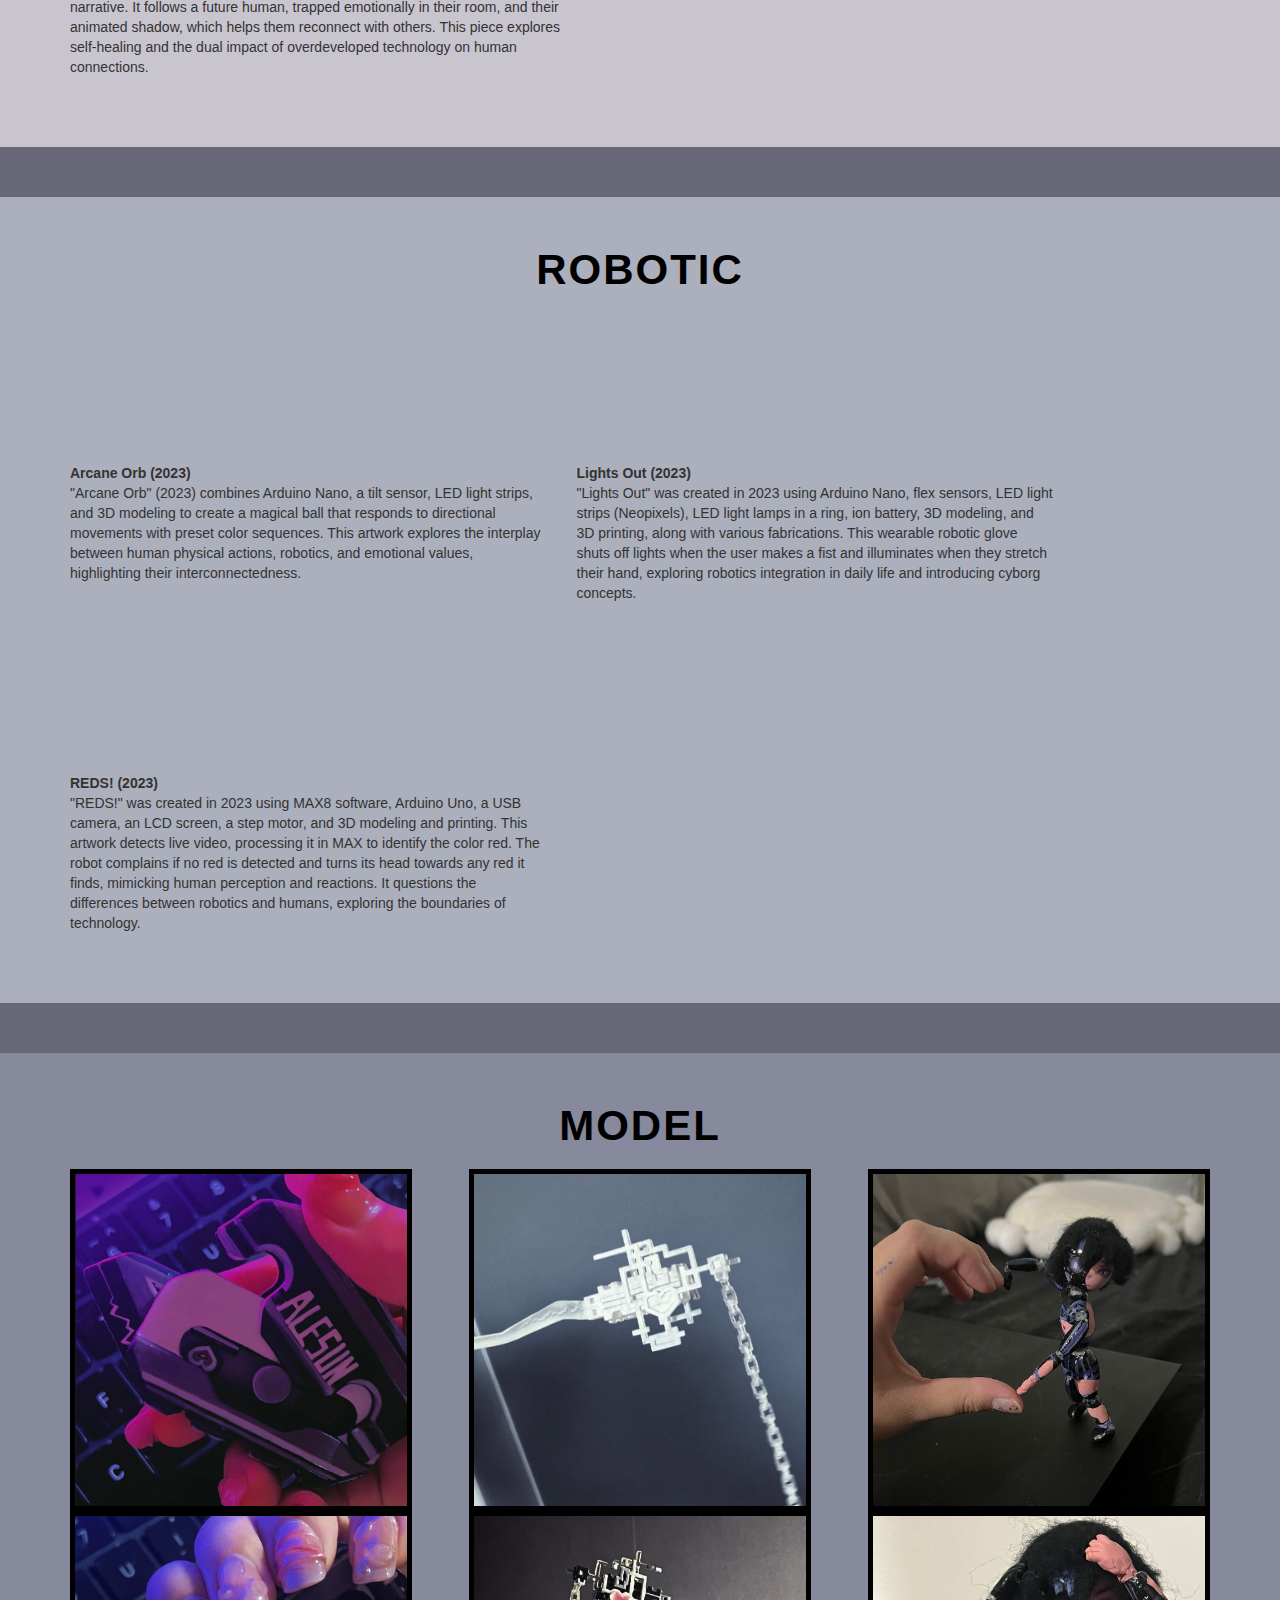
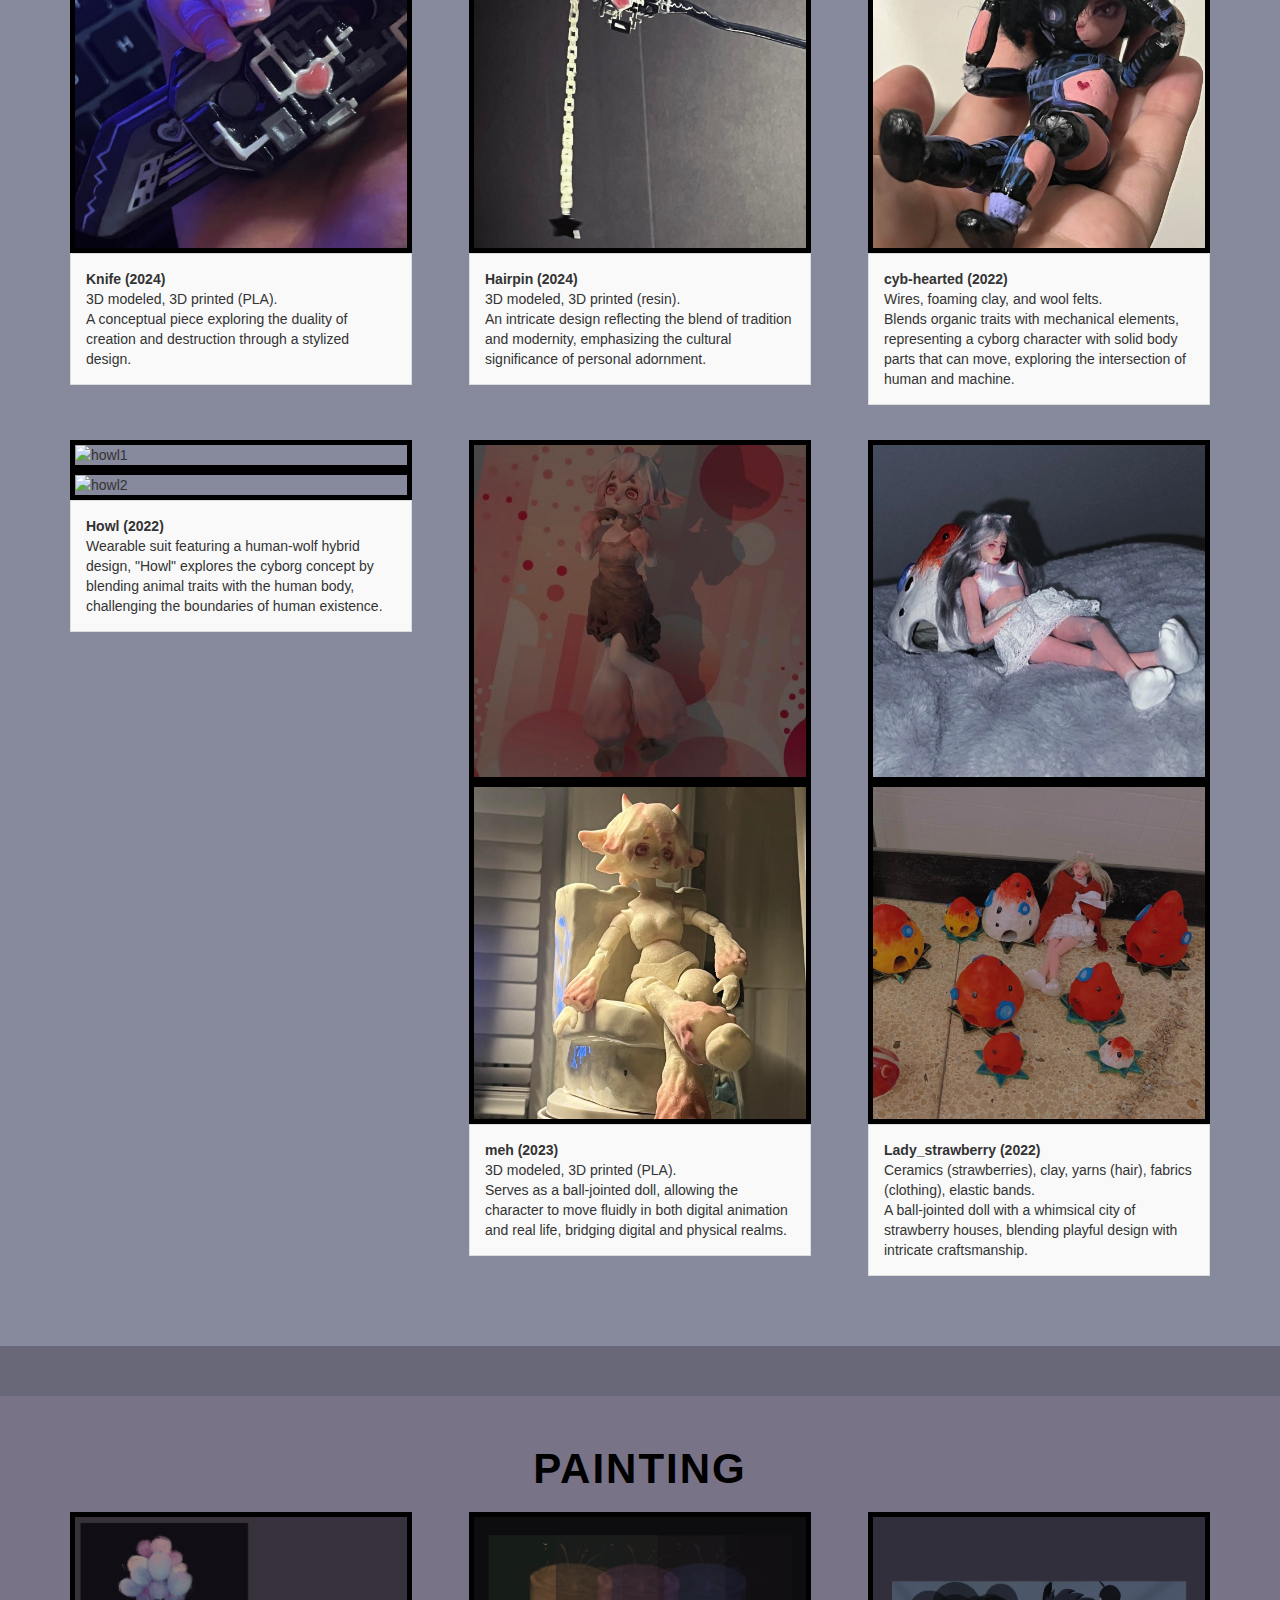
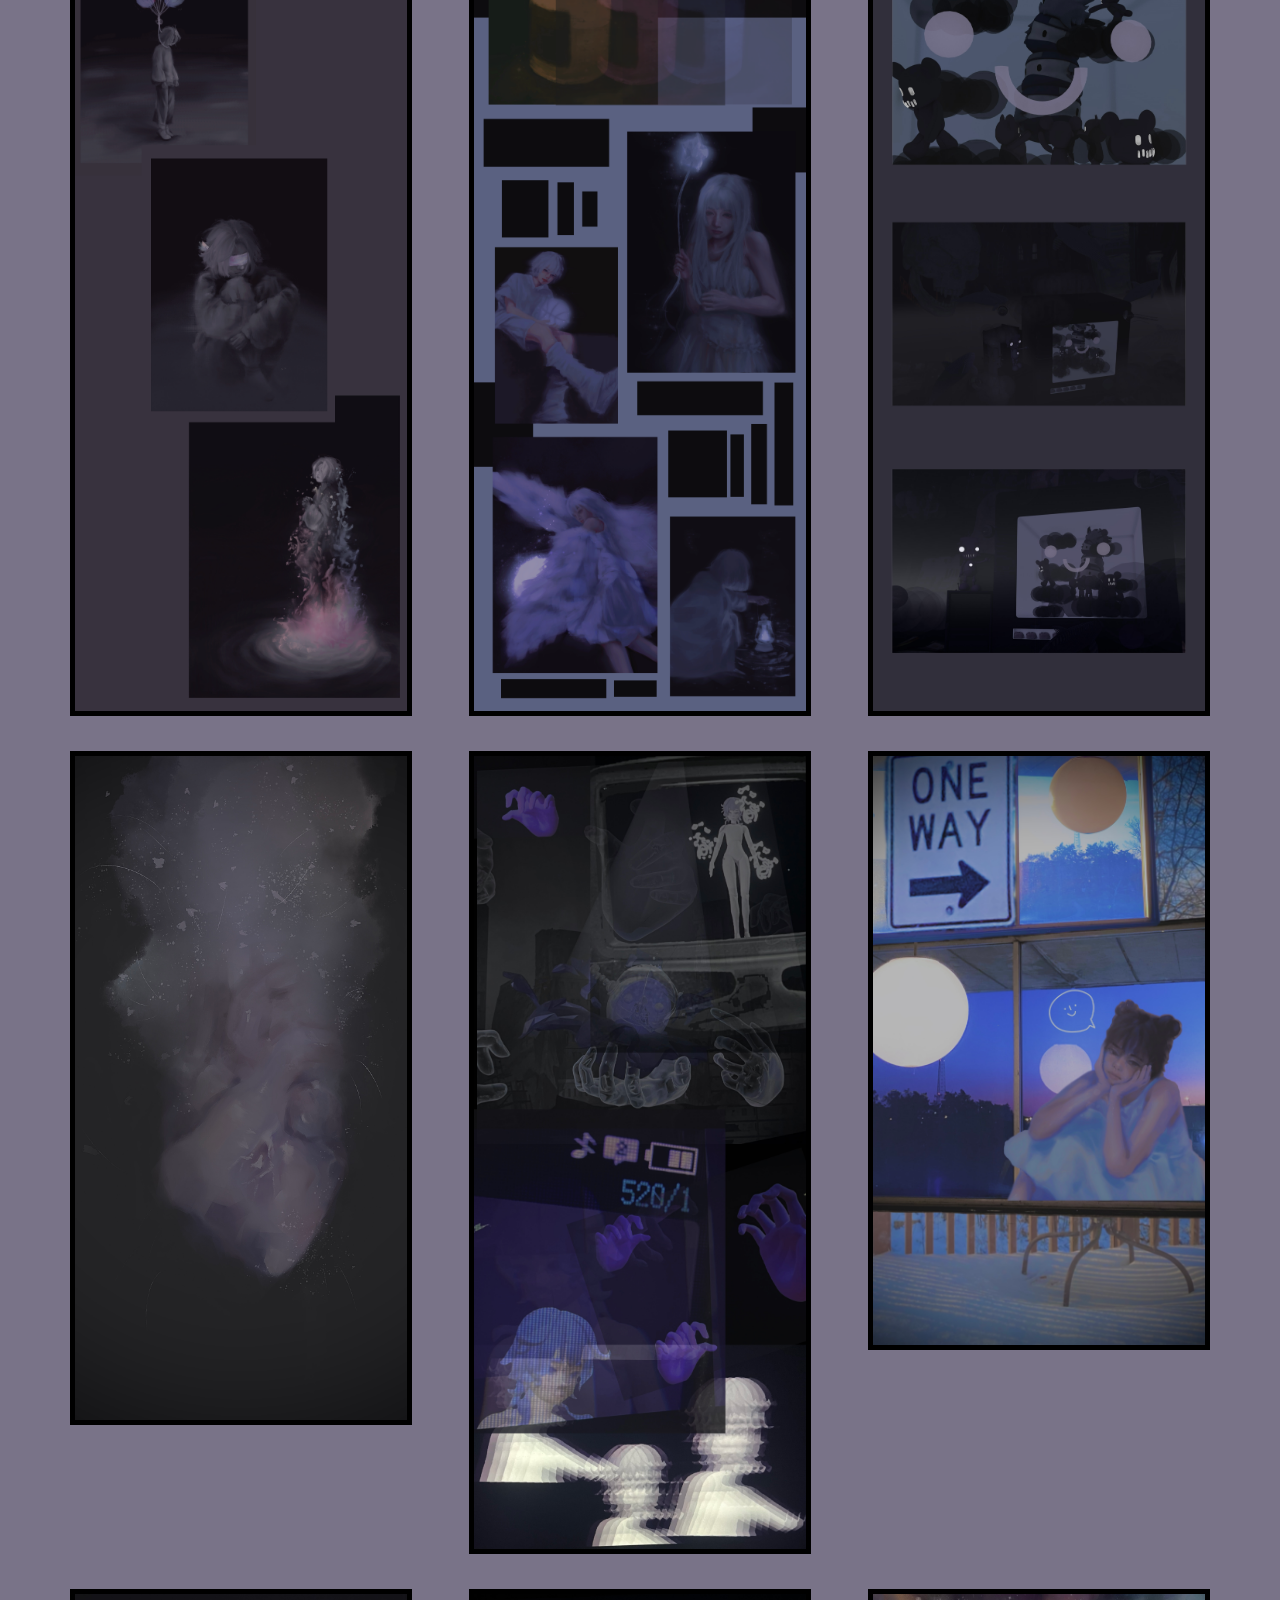
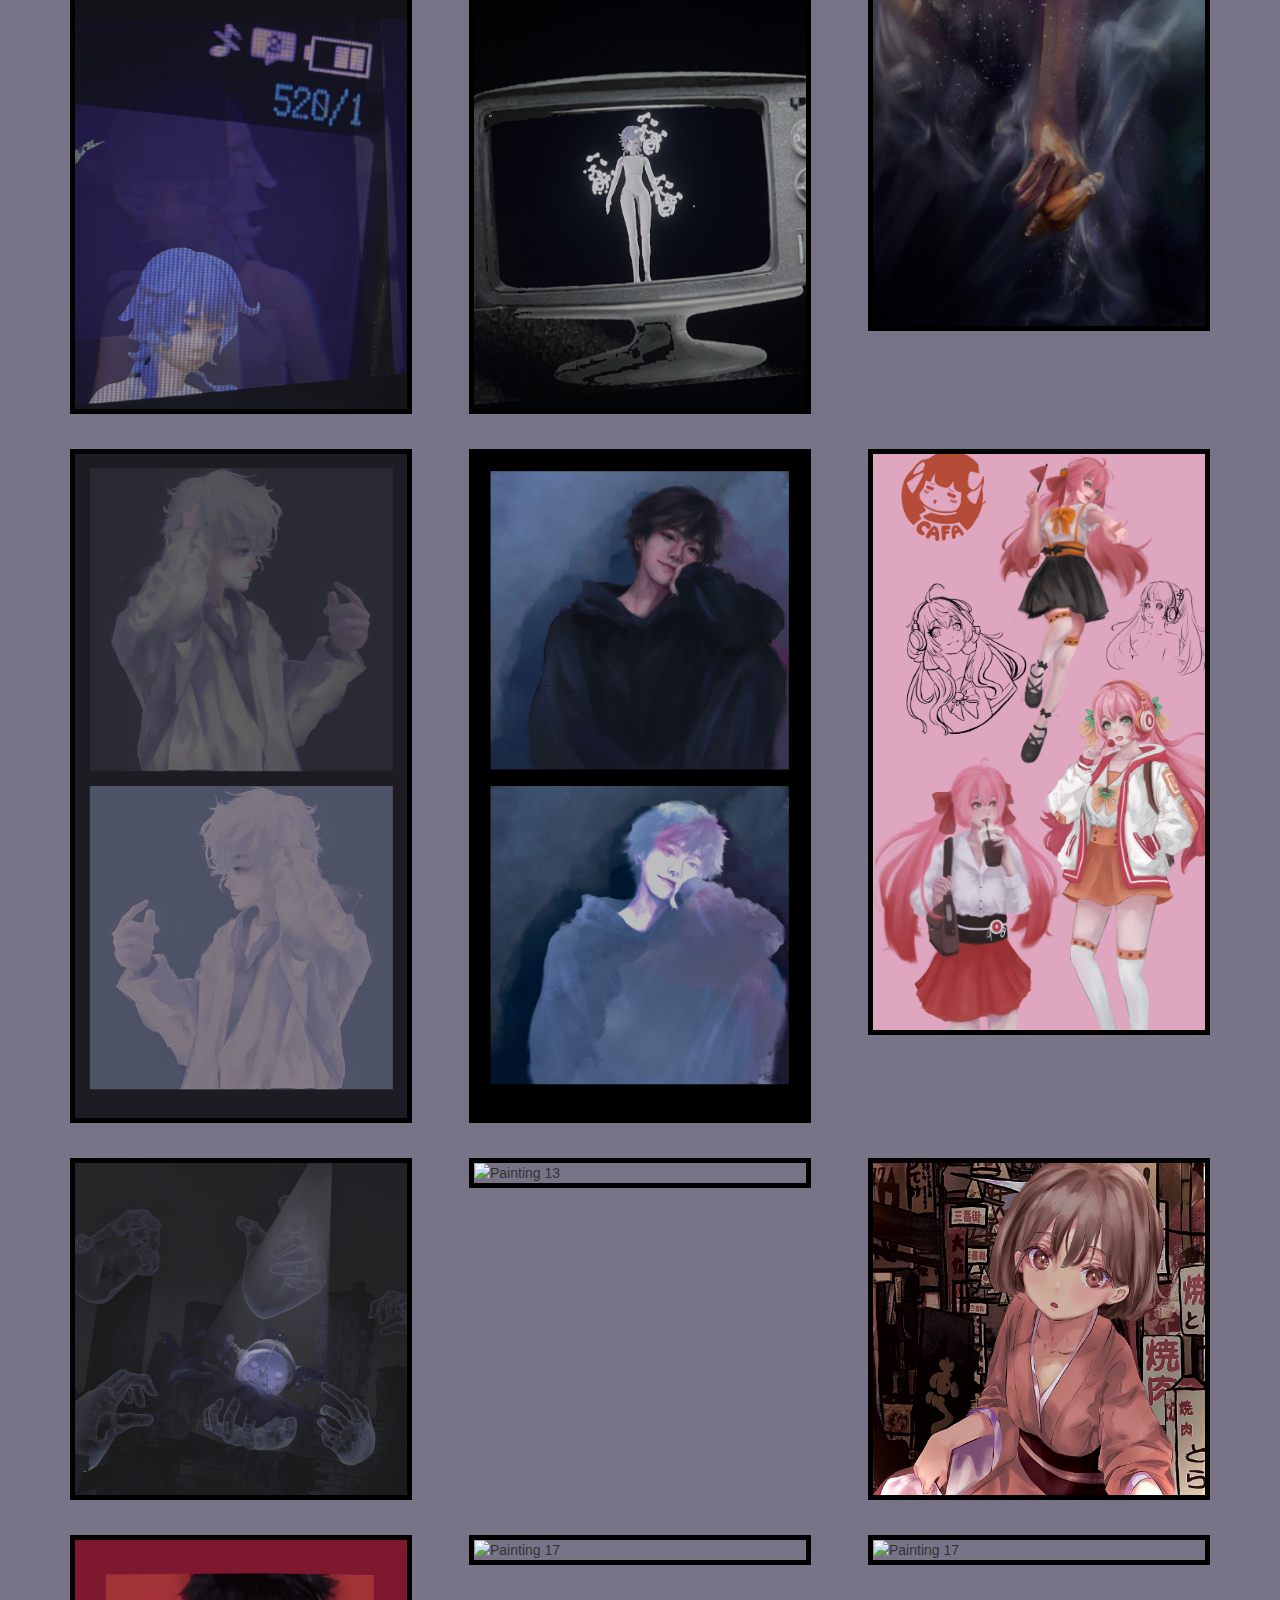
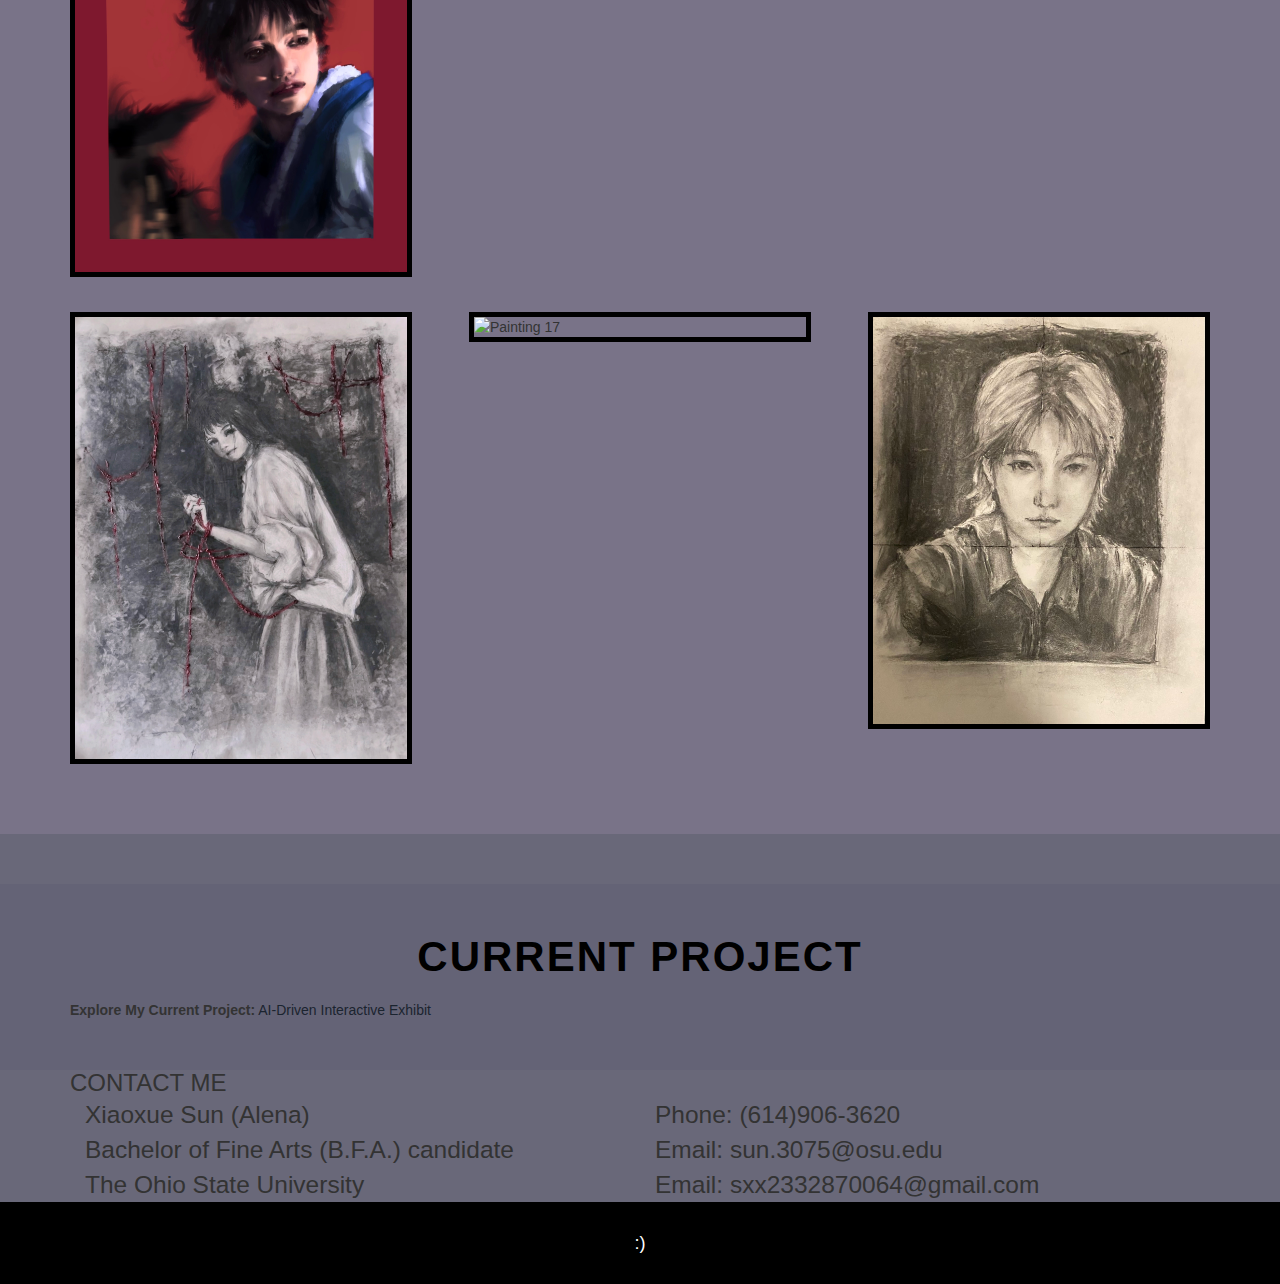
==== commit 11756039: "1" ====
--- a/index.html
+++ b/index.html
@@ -166,6 +166,15 @@
 					</p>
 					
 			</div>
+
+			<div class="video-container">
+				<iframe src="https://www.youtube.com/embed/K05RtyNjlgk?si=dLEsUA178MTugA6O" frameborder="0" allowfullscreen></iframe>
+				<p><strong>What to Eat? (2023)</strong><br>
+					"What to Eat?" was created in 2023 as a 3D animation entirely made in Quill on a VR headset, encompassing modeling, rigging, keyframing, animating, and rendering. This hand-drawn-like 3D style provides a unique visual impact, allowing audiences to view it from any angle in VR. The story humorously depicts a robot using a battery as bait while fishing, highlighting the importance of thinking beyond personal biases and assumptions.
+				</p>
+					
+			</div>
+
 			<div class="video-container">
 				<iframe src="https://www.youtube.com/embed/b1lOek1i1CM?si=k6QQ1fAwmjrMzHl5" frameborder="0" allowfullscreen></iframe>
 				<p><strong>MEOW! (2023)</strong><br>
@@ -196,6 +205,14 @@
                     "Arcane Orb" (2023) combines Arduino Nano, a tilt sensor, LED light strips, and 3D modeling to create a magical ball that responds to directional movements with preset color sequences. This artwork explores the interplay between human physical actions, robotics, and emotional values, highlighting their interconnectedness.
                 </p>
             </div>
+
+			<!-- Lights out -->
+            <div class="col-md-6 video-container">
+                <iframe src="https://youtube.com/embed/p_8blEI6wak?si=UfkhWvMuC-xXhxGT" frameborder="0" allowfullscreen></iframe>
+                <p><strong>Lights Out (2023)</strong><br>
+					"Lights Out" was created in 2023 using Arduino Nano, flex sensors, LED light strips (Neopixels), LED light lamps in a ring, ion battery, 3D modeling, and 3D printing, along with various fabrications. This wearable robotic glove shuts off lights when the user makes a fist and illuminates when they stretch their hand, exploring robotics integration in daily life and introducing cyborg concepts.
+				</p>
+            </div>
             
             <!-- REDS! -->
             <div class="col-md-6 video-container">
@@ -253,6 +270,16 @@
 					Blends organic traits with mechanical elements, representing a cyborg character with solid body parts that can move, exploring the intersection of human and machine.
 					</p>
 			</div>
+
+			<!-- howl -->
+            <div class="gallery-box">
+                <img src="images/p48.jpg" class="img-fluid" alt="howl1">
+				<img src="images/p49.jpg" class="img-fluid" alt="howl2">
+				<p class="model-description">
+					<strong>Howl (2022)</strong><br>
+					Wearable suit featuring a human-wolf hybrid design, "Howl" explores the cyborg concept by blending animal traits with the human body, challenging the boundaries of human existence.
+					</p>
+			</div>
 			
 			
             <!-- meh -->
@@ -264,7 +291,6 @@
 				3D modeled, 3D printed (PLA).<br>
 				Serves as a ball-jointed doll, allowing the character to move fluidly in both digital animation and real life, bridging digital and physical realms.
 				</p>
-				 <p class="model-description">Title and explanation text for meh...</p>
             </div>
           
 
@@ -348,8 +374,20 @@
 			</div>
 			
 			<div class="gallery-box">
+				<img src="images/p50.jpg" class="img-fluid" alt="Painting 17">
+			</div>
+			<div class="gallery-box">
+				<img src="images/p51.jpg" class="img-fluid" alt="Painting 17">
+			</div>
+
+			<div class="gallery-box">
 				<img src="images/p28.jpg" class="img-fluid" alt="Painting 17">
 			</div>
+
+			<div class="gallery-box">
+				<img src="images/p47.jpg" class="img-fluid" alt="Painting 17">
+			</div>
+
 			<div class="gallery-box">
 				<img src="images/p29.jpg" class="img-fluid" alt="Painting 18">
 			</div>
@@ -359,23 +397,18 @@
 </div>
 
 
-<!-- CURRENT PROJECT Section -->
 <!-- CURRENT PROJECT Section -->
 <div id="current-project" class="portfolio-section">
     <div class="container">
         <h3>CURRENT PROJECT</h3>
         <div class="row">
-            <div class="col-md-6 video-container">
-                <iframe width="100%" height="400" src="https://www.youtube.com/embed/ptnU-gNgXIg?si=A5Az2GmLZ2rzmPqm" frameborder="0" allowfullscreen></iframe>
-            </div>
-            <div class="col-md-6 video-description transparent-text">
-                <p><strong>CURRENT PROJECT: AI-Driven Interactive Exhibit</strong><br>
-					My current project integrates AI, moving image, and robotics to create an immersive, futuristic experience. The setup involves a dynamic HTML website and AI systems that analyze audio and video inputs, generate interactive dialogues, and create personalized character profiles and stories in a post-apocalyptic multiverse setting. This project explores AI's potential in storytelling and human-robot interaction.
-					</p>
+            <div class="col-md-12">
+                <p><strong>Explore My Current Project:</strong> <a href="current-project.html" target="_blank">AI-Driven Interactive Exhibit</a></p>
             </div>
         </div>
     </div>
 </div>
+
 
 
 
